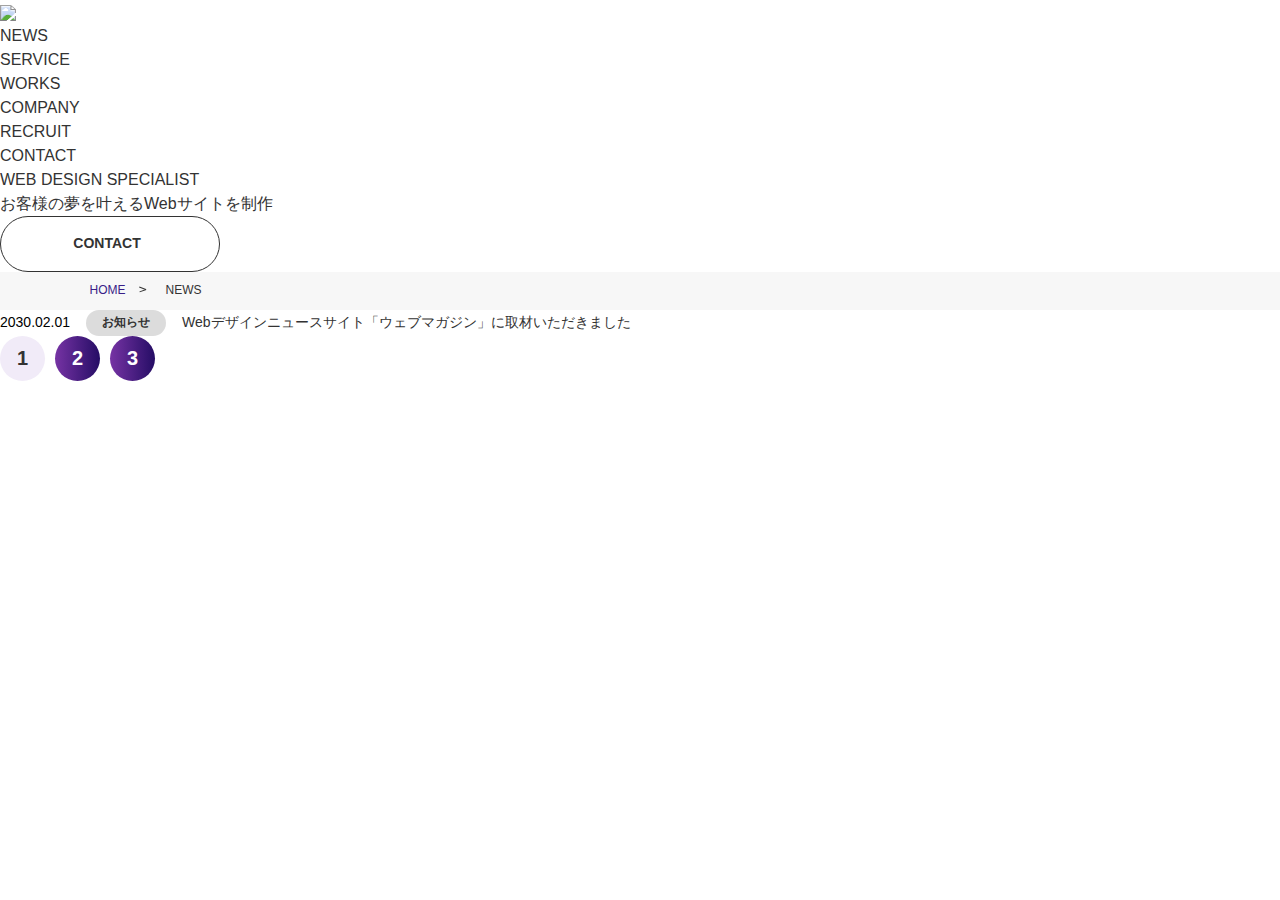
==== news/index.html @ df0758d1 "[new]コンポーネントファイルの構成変更、NEWSページのコンポーネント実装" ====
<!DOCTYPE html>
<html lang="ja">
  <head>
    <meta charset="UTF-8" />
    <meta name="viewport" content="width=device-width, initial-scale=1.0" />
    <link rel="shortcut icon" href="favicon.ico" type="image/x-icon" />
    <link
      rel="icon"
      type="image/png"
      href="/assets/img/logo/favicon.png"
      sizes="192x192"
    />
    <link rel="preconnect" href="https://fonts.googleapis.com" />
    <link rel="preconnect" href="https://fonts.gstatic.com" crossorigin />
    <link rel="stylesheet" href="/assets/scss/style.css" />
    <title>PON DESIGN</title>
  </head>
  <body>
    <header>
      <figure>
        <img src="/assets/img/logo/logo.png" />
      </figure>
      <nav>
        <ul>
          <li>NEWS</li>
          <li>SERVICE</li>
          <li>WORKS</li>
          <li>COMPANY</li>
          <li>RECRUIT</li>
          <li>CONTACT</li>
        </ul>
      </nav>
    </header>

    <div class="l-subHeader">
      <h1>WEB DESIGN SPECIALIST</h1>
      <p>お客様の夢を叶えるWebサイトを制作</p>

      <div class="c-clearButton">
        <a href="">CONTACT</a>
        <img src="/assets/img/logo/caret-right_14px.png" />
      </div>
    </div>

    <main>
      <nav aria-label="Breadcrumb" class="c-breadcrumb">
        <ol class="c-breadcrumb__inner">
          <li class="c-breadcrumb__home">
            <a href="/">HOME</a>
          </li>
          <li><span class="c-breadcrumb__arrow"></span></li>
          <li aria-current="page" class="c-breadcrumb__now">NEWS</li>
        </ol>
      </nav>
      <!-- .c-breadcrumb -->
    
      <div class="c-newsItem">
        <time class="c-time">2030.02.01</time>
        <div class="c-newsIcon">お知らせ</div>
        <p class="c-newsItem__context">
          Webデザインニュースサイト「ウェブマガジン」に取材いただきました
        </p>
      </div>
      <!-- .c-newsItem -->

      <div class="c-pagers">
        <a href="#" class="c-pager c-pagers__first">
          <div class="c-pager__num">1</div>
        </a>
        <a href="#" class="c-pager">
          <div class="c-pager__num">2</div>
        </a>
        <a href="#" class="c-pager">
          <div class="c-pager__num">3</div>
        </a>
      </div>
      <!-- .c-pagers -->
    </main>
  </body>
</html>
---- assets/scss/style.css ----
@charset "UTF-8";
@import url("https://fonts.googleapis.com/css2?family=Inter:wght@100;200;300;400;500;600;700;800;900&display=swap");
@import url("https: //fonts.googleapis.com/css2?family=Montserrat:ital,wght@0,100..900;1,100..900&display=swap");
/*! destyle.css v4.0.1 | MIT License | https://github.com/nicolas-cusan/destyle.css */
/* Reset box-model and set borders */
/* ============================================ */
@import url("https://fonts.googleapis.com/css2?family=Inter:wght@100;200;300;400;500;600;700;800;900&display=swap");
@import url("https: //fonts.googleapis.com/css2?family=Montserrat:ital,wght@0,100..900;1,100..900&display=swap");
@import url("https://fonts.googleapis.com/css2?family=Inter:wght@100;200;300;400;500;600;700;800;900&display=swap");
@import url("https: //fonts.googleapis.com/css2?family=Montserrat:ital,wght@0,100..900;1,100..900&display=swap");
@import url("https://fonts.googleapis.com/css2?family=Inter:wght@100;200;300;400;500;600;700;800;900&display=swap");
@import url("https: //fonts.googleapis.com/css2?family=Montserrat:ital,wght@0,100..900;1,100..900&display=swap");
@import url("https://fonts.googleapis.com/css2?family=Inter:wght@100;200;300;400;500;600;700;800;900&display=swap");
@import url("https: //fonts.googleapis.com/css2?family=Montserrat:ital,wght@0,100..900;1,100..900&display=swap");
@import url("https://fonts.googleapis.com/css2?family=Inter:wght@100;200;300;400;500;600;700;800;900&display=swap");
@import url("https: //fonts.googleapis.com/css2?family=Montserrat:ital,wght@0,100..900;1,100..900&display=swap");
@import url("https://fonts.googleapis.com/css2?family=Inter:wght@100;200;300;400;500;600;700;800;900&display=swap");
@import url("https: //fonts.googleapis.com/css2?family=Montserrat:ital,wght@0,100..900;1,100..900&display=swap");
@import url("https://fonts.googleapis.com/css2?family=Inter:wght@100;200;300;400;500;600;700;800;900&display=swap");
@import url("https: //fonts.googleapis.com/css2?family=Montserrat:ital,wght@0,100..900;1,100..900&display=swap");
@import url("https://fonts.googleapis.com/css2?family=Inter:wght@100;200;300;400;500;600;700;800;900&display=swap");
@import url("https: //fonts.googleapis.com/css2?family=Montserrat:ital,wght@0,100..900;1,100..900&display=swap");
@import url("https://fonts.googleapis.com/css2?family=Inter:wght@100;200;300;400;500;600;700;800;900&display=swap");
@import url("https: //fonts.googleapis.com/css2?family=Montserrat:ital,wght@0,100..900;1,100..900&display=swap");
@import url("https://fonts.googleapis.com/css2?family=Inter:wght@100;200;300;400;500;600;700;800;900&display=swap");
@import url("https: //fonts.googleapis.com/css2?family=Montserrat:ital,wght@0,100..900;1,100..900&display=swap");
*,
::before,
::after {
  box-sizing: border-box;
  border-style: solid;
  border-width: 0;
  min-width: 0;
}

/* Document */
/* ============================================ */
/**
 * 1. Correct the line height in all browsers.
 * 2. Prevent adjustments of font size after orientation changes in iOS.
 * 3. Remove gray overlay on links for iOS.
 */
html {
  line-height: 1.15;
  /* 1 */
  -webkit-text-size-adjust: 100%;
  /* 2 */
  -webkit-tap-highlight-color: transparent;
  /* 3*/
}

/* Sections */
/* ============================================ */
/**
 * Remove the margin in all browsers.
 */
body {
  margin: 0;
}

/**
 * Render the `main` element consistently in IE.
 */
main {
  display: block;
}

/* Vertical rhythm */
/* ============================================ */
p,
table,
blockquote,
address,
pre,
iframe,
form,
figure,
dl {
  margin: 0;
}

/* Headings */
/* ============================================ */
h1,
h2,
h3,
h4,
h5,
h6 {
  font-size: inherit;
  font-weight: inherit;
  margin: 0;
}

/* Lists (enumeration) */
/* ============================================ */
ul,
ol {
  margin: 0;
  padding: 0;
  list-style: none;
}

/* Lists (definition) */
/* ============================================ */
dt {
  font-weight: bold;
}

dd {
  margin-left: 0;
}

/* Grouping content */
/* ============================================ */
/**
 * 1. Add the correct box sizing in Firefox.
 * 2. Show the overflow in Edge and IE.
 */
hr {
  box-sizing: content-box;
  /* 1 */
  height: 0;
  /* 1 */
  overflow: visible;
  /* 2 */
  border-top-width: 1px;
  margin: 0;
  clear: both;
  color: inherit;
}

/**
 * 1. Correct the inheritance and scaling of font size in all browsers.
 * 2. Correct the odd `em` font sizing in all browsers.
 */
pre {
  font-family: monospace, monospace;
  /* 1 */
  font-size: inherit;
  /* 2 */
}

address {
  font-style: inherit;
}

/* Text-level semantics */
/* ============================================ */
/**
 * Remove the gray background on active links in IE 10.
 */
a {
  background-color: transparent;
  text-decoration: none;
  color: inherit;
}

/**
 * 1. Remove the bottom border in Chrome 57-
 * 2. Add the correct text decoration in Chrome, Edge, IE, Opera, and Safari.
 */
abbr[title] {
  -webkit-text-decoration: underline dotted;
          text-decoration: underline dotted;
  /* 2 */
}

/**
 * Add the correct font weight in Chrome, Edge, and Safari.
 */
b,
strong {
  font-weight: bolder;
}

/**
 * 1. Correct the inheritance and scaling of font size in all browsers.
 * 2. Correct the odd `em` font sizing in all browsers.
 */
code,
kbd,
samp {
  font-family: monospace, monospace;
  /* 1 */
  font-size: inherit;
  /* 2 */
}

/**
 * Add the correct font size in all browsers.
 */
small {
  font-size: 80%;
}

/**
 * Prevent `sub` and `sup` elements from affecting the line height in
 * all browsers.
 */
sub,
sup {
  font-size: 75%;
  line-height: 0;
  position: relative;
  vertical-align: baseline;
}

sub {
  bottom: -0.25em;
}

sup {
  top: -0.5em;
}

/* Replaced content */
/* ============================================ */
/**
 * Prevent vertical alignment issues.
 */
svg,
img,
embed,
object,
iframe {
  vertical-align: bottom;
}

/* Forms */
/* ============================================ */
/**
 * Reset form fields to make them styleable.
 * 1. Make form elements stylable across systems iOS especially.
 * 2. Inherit text-transform from parent.
 */
button,
input,
optgroup,
select,
textarea {
  -webkit-appearance: none;
  /* 1 */
  -moz-appearance: none;
       appearance: none;
  vertical-align: middle;
  color: inherit;
  font: inherit;
  background: transparent;
  padding: 0;
  margin: 0;
  border-radius: 0;
  text-align: inherit;
  text-transform: inherit;
  /* 2 */
}

/**
 * Correct cursors for clickable elements.
 */
button,
[type=button],
[type=reset],
[type=submit] {
  cursor: pointer;
}

button:disabled,
[type=button]:disabled,
[type=reset]:disabled,
[type=submit]:disabled {
  cursor: default;
}

/**
 * Improve outlines for Firefox and unify style with input elements & buttons.
 */
:-moz-focusring {
  outline: auto;
}

select:disabled {
  opacity: inherit;
}

/**
 * Remove padding
 */
option {
  padding: 0;
}

/**
 * Reset to invisible
 */
fieldset {
  margin: 0;
  padding: 0;
  min-width: 0;
}

legend {
  padding: 0;
}

/**
 * Add the correct vertical alignment in Chrome, Firefox, and Opera.
 */
progress {
  vertical-align: baseline;
}

/**
 * Remove the default vertical scrollbar in IE 10+.
 */
textarea {
  overflow: auto;
}

/**
 * Correct the cursor style of increment and decrement buttons in Chrome.
 */
[type=number]::-webkit-inner-spin-button,
[type=number]::-webkit-outer-spin-button {
  height: auto;
}

/**
 * Correct the outline style in Safari.
 */
[type=search] {
  outline-offset: -2px;
  /* 1 */
}

/**
 * Remove the inner padding in Chrome and Safari on macOS.
 */
[type=search]::-webkit-search-decoration {
  -webkit-appearance: none;
}

/**
 * 1. Correct the inability to style clickable types in iOS and Safari.
 * 2. Fix font inheritance.
 */
::-webkit-file-upload-button {
  -webkit-appearance: button;
  /* 1 */
  font: inherit;
  /* 2 */
}

/**
 * Fix appearance for Firefox
 */
[type=number] {
  -moz-appearance: textfield;
}

/**
 * Clickable labels
 */
label[for] {
  cursor: pointer;
}

/* Interactive */
/* ============================================ */
/*
 * Add the correct display in Edge, IE 10+, and Firefox.
 */
details {
  display: block;
}

/*
 * Add the correct display in all browsers.
 */
summary {
  display: list-item;
}

/*
 * Remove outline for editable content.
 */
[contenteditable]:focus {
  outline: auto;
}

/* Tables */
/* ============================================ */
/**
1. Correct table border color inheritance in all Chrome and Safari.
*/
table {
  border-color: inherit;
  /* 1 */
  border-collapse: collapse;
}

caption {
  text-align: left;
}

td,
th {
  vertical-align: top;
  padding: 0;
}

th {
  text-align: left;
  font-weight: bold;
}

*,
*:before,
*:after {
  box-sizing: border-box;
}

body {
  font-family: "Hiragino Kaku Gothic ProN", "ヒラギノ角ゴ ProN W3", Meiryo, "メイリオ", MS PGothic, "ＭＳ Ｐゴシック", sans-serif;
  font-size: 16px;
  line-height: 1.5;
  font-family: "Helvetica Neue", Arial, "Hiragino Kaku Gothic ProN", "Hiragino Sans", Meiryo, sans-serif;
  color: #333333;
}

a {
  color: inherit;
  text-decoration: none;
}
a:hover {
  text-decoration: none;
}

img {
  max-width: 100%;
  vertical-align: middle;
}

input {
  margin: 0;
  padding: 0;
}

textarea {
  padding: 0;
  font: inherit;
  color: inherit;
}

button {
  font: inherit;
  padding: 0;
  background-color: transparent;
  border: none;
  color: inherit;
  cursor: pointer;
}

.c-mainButton {
  font-family: "Montserrat", sans-serif;
  font-size: 14px;
  font-weight: bold;
  line-height: 19.6px;
  display: flex;
  align-items: center;
  justify-content: center;
  background-image: linear-gradient(to right, #7633A4, #250D65);
  color: #FFFFFF;
  width: 220px;
  height: 56px;
  border: 1px solid #333333;
  border-radius: 50px;
  padding: 20px;
  cursor: pointer;
}
.c-mainButton a {
  flex: 1;
  text-align: center;
}
.c-mainButton img {
  margin-left: auto;
}

.c-clearButton {
  font-family: "Montserrat", sans-serif;
  font-size: 14px;
  font-weight: bold;
  line-height: 19.6px;
  display: flex;
  align-items: center;
  justify-content: center;
  width: 220px;
  height: 56px;
  border: 1px solid #333333;
  border-radius: 50px;
  padding: 20px;
  cursor: pointer;
}
.c-clearButton a {
  flex: 1;
  text-align: center;
}
.c-clearButton img {
  margin-left: auto;
}

.c-mainTitle {
  font-size: 36px;
  line-height: 43.2px;
  font-weight: bold;
  color: #391E88;
}

.c-subTitle {
  font-size: 13px;
  line-height: 15.6px;
  color: #391E88;
}

.c-breadcrumb {
  width: 100%;
  background-color: #F7F7F7;
  font-family: "Montserrat", sans-serif;
  font-size: 12px;
  line-height: 21.6px;
  padding-top: 8px;
  padding-bottom: 8px;
  padding-left: 7%;
}
.c-breadcrumb .c-breadcrumb__inner {
  display: flex;
  justify-content: flex-start;
  gap: 20px;
}
.c-breadcrumb .c-breadcrumb__home {
  color: #391E88;
}
.c-breadcrumb .c-breadcrumb__arrow {
  display: inline-block;
  position: relative;
  top: -24%;
  width: 0;
  height: 0;
}
.c-breadcrumb .c-breadcrumb__arrow::before,
.c-breadcrumb .c-breadcrumb__arrow::after {
  content: "";
  position: absolute;
  bottom: 0;
  width: 7px;
  height: 1px;
  background: #333333;
}
.c-breadcrumb .c-breadcrumb__arrow::before {
  transform: rotate(160deg);
  transform-origin: bottom left;
}
.c-breadcrumb .c-breadcrumb__arrow::after {
  transform: rotate(-160deg);
  transform-origin: bottom left;
}

.c-time {
  font-family: "Montserrat", sans-serif;
  font-size: 14px;
  line-height: 25.2px;
  color: #000000;
}

.c-newsIcon {
  display: flex;
  align-items: center;
  justify-content: center;
  width: 80px;
  height: 26px;
  border-radius: 50px;
  background-color: #dcdcdc;
  font-size: 12px;
  font-weight: 600;
  line-height: 21.6px;
}

.c-newsItem {
  display: flex;
  gap: 16px;
}
.c-newsItem .c-newsItem__context {
  font-size: 14px;
  line-height: 25.2px;
}

.c-pager {
  display: flex;
  justify-content: center;
  align-items: center;
  width: 45px;
  height: 45px;
  border-radius: 50%;
  color: #FFFFFF;
  background-image: linear-gradient(to right, #7633A4, #250D65);
  cursor: pointer;
}
.c-pager .c-pager__num {
  font-size: 20px;
  font-weight: bold;
  line-height: 20px;
}

.c-pagers {
  display: flex;
  gap: 10px;
}
.c-pagers .c-pagers__first {
  color: #333333;
  background-color: #F1EBF8;
  background-image: none;
}

.c-serviceCard {
  width: 33%;
}
.c-serviceCard .c-serviceCard__img {
  display: flex;
  justify-content: center;
  width: 100%;
}
.c-serviceCard .c-serviceCard__img img {
  max-width: 100%;
  min-width: 100%;
  min-height: 100%;
  -o-object-fit: cover;
     object-fit: cover;
  aspect-ratio: 350/220;
}
.c-serviceCard .c-serviceCard__title {
  font-size: 18px;
  font-weight: 500;
  line-height: 21.6px;
  text-align: center;
  margin-top: 16px;
}
.c-serviceCard .c-serviceCard__context {
  font-size: 15px;
  font-weight: 400;
  line-height: 21.6px;
  margin-top: 16px;
}/*# sourceMappingURL=style.css.map */
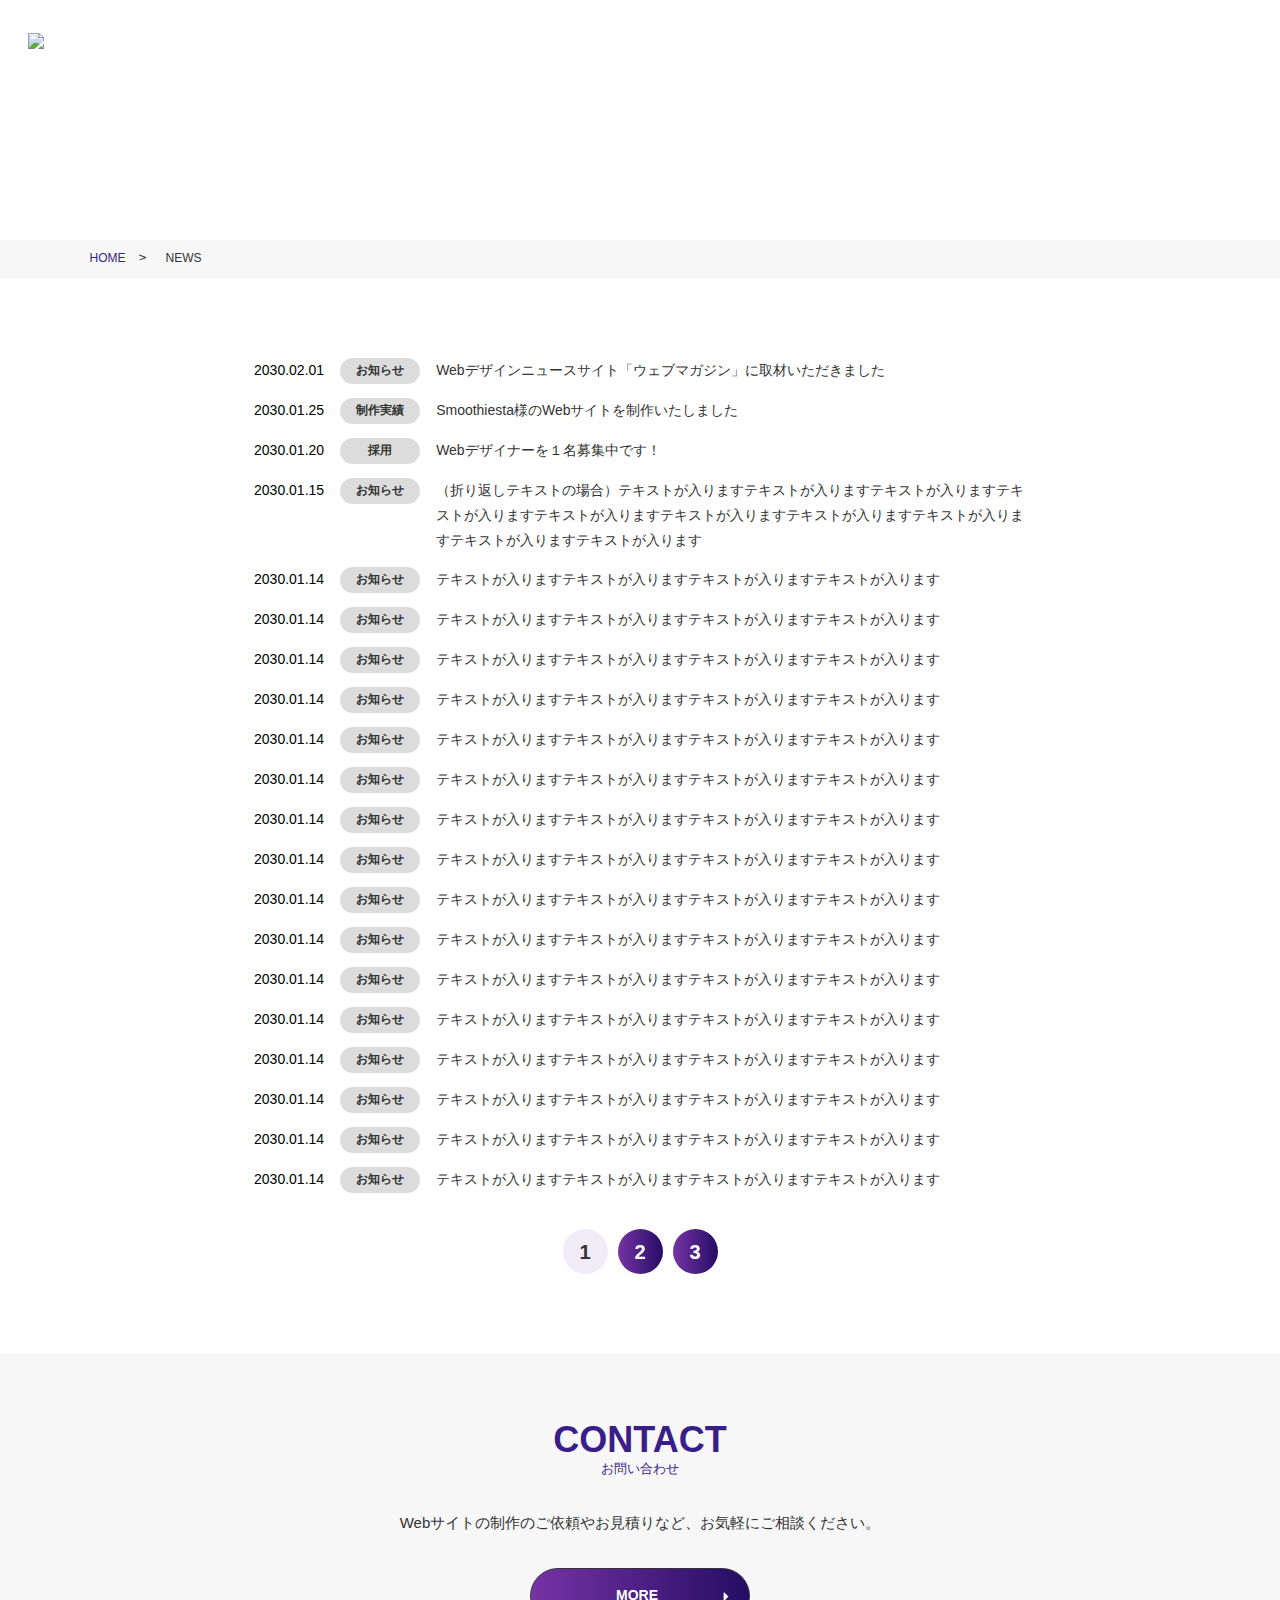
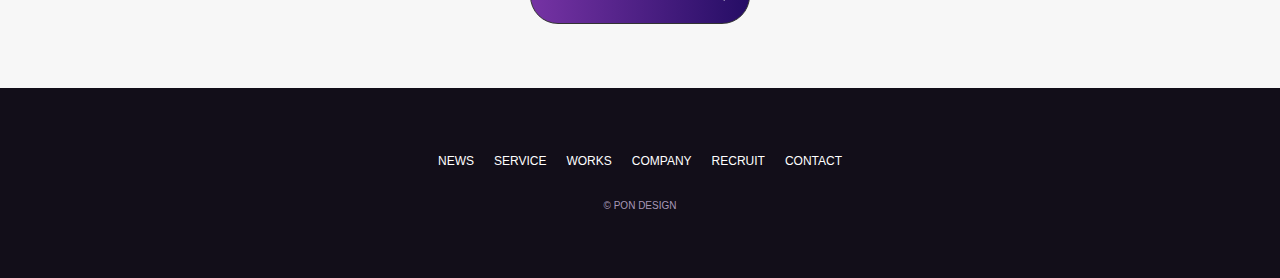
==== commit fd6f8b72: "[new]サービス、ニュース詳細、ワークページのPC版スタイリング" ====
--- a/news/index.html
+++ b/news/index.html
@@ -16,33 +16,32 @@
     <title>PON DESIGN</title>
   </head>
   <body>
-    <header>
-      <figure>
-        <img src="/assets/img/logo/logo.png" />
-      </figure>
-      <nav>
-        <ul>
-          <li>NEWS</li>
-          <li>SERVICE</li>
-          <li>WORKS</li>
-          <li>COMPANY</li>
-          <li>RECRUIT</li>
-          <li>CONTACT</li>
-        </ul>
-      </nav>
-    </header>
-
-    <div class="l-subHeader">
-      <h1>WEB DESIGN SPECIALIST</h1>
-      <p>お客様の夢を叶えるWebサイトを制作</p>
-
-      <div class="c-clearButton">
-        <a href="">CONTACT</a>
-        <img src="/assets/img/logo/caret-right_14px.png" />
+    <div class="l-header-bg-top l-header-bg">
+      <header class="l-header">
+        <figure class="l-header__logo">
+          <img src="/assets/img/logo/logo.png" />
+        </figure>
+        <nav class="l-header__nav">
+          <ul class="l-header__nav-list">
+            <li class="l-header__nav-list-item"><a href="">NEWS</a></li>
+            <li class="l-header__nav-list-item"><a href="">SERVICE</a></li>
+            <li class="l-header__nav-list-item"><a href="">WORKS</a></li>
+            <li class="l-header__nav-list-item"><a href="">COMPANY</a></li>
+            <li class="l-header__nav-list-item"><a href="">RECRUIT</a></li>
+            <li class="l-header__nav-list-item"><a href="">CONTACT</a></li>
+          </ul>
+        </nav>
+      </header>
+
+      <div class="l-header-sub">
+        <h3 class="l-header-sub__main-title">NEWS</h3>
+        <p class="l-header-sub__sub-title">お知らせ</p>
       </div>
+      <!-- .l-header-sub -->
     </div>
-
-    <main>
+    <!-- .l-header-bg -->
+
+    <main class="p-news-index">
       <nav aria-label="Breadcrumb" class="c-breadcrumb">
         <ol class="c-breadcrumb__inner">
           <li class="c-breadcrumb__home">
@@ -53,17 +52,170 @@
         </ol>
       </nav>
       <!-- .c-breadcrumb -->
-    
-      <div class="c-newsItem">
-        <time class="c-time">2030.02.01</time>
-        <div class="c-newsIcon">お知らせ</div>
-        <p class="c-newsItem__context">
-          Webデザインニュースサイト「ウェブマガジン」に取材いただきました
-        </p>
+
+      <div class="p-news-index__newsItems">
+        <div class="c-newsItem p-news-index__newsItems-item">
+          <time class="c-time">2030.02.01</time>
+          <div class="c-newsIcon">お知らせ</div>
+          <p class="c-newsItem__context">
+            Webデザインニュースサイト「ウェブマガジン」に取材いただきました
+          </p>
+        </div>
+        <!-- .c-newsItem -->
+        <div class="c-newsItem p-news-index__newsItems-item">
+          <time class="c-time">2030.01.25</time>
+          <div class="c-newsIcon">制作実績</div>
+          <p class="c-newsItem__context">
+            Smoothiesta様のWebサイトを制作いたしました
+          </p>
+        </div>
+        <!-- .c-newsItem -->
+        <div class="c-newsItem p-news-index__newsItems-item">
+          <time class="c-time">2030.01.20</time>
+          <div class="c-newsIcon">採用</div>
+          <p class="c-newsItem__context">Webデザイナーを１名募集中です！</p>
+        </div>
+        <!-- .c-newsItem -->
+        <div class="c-newsItem p-news-index__newsItems-item">
+          <time class="c-time">2030.01.15</time>
+          <div class="c-newsIcon">お知らせ</div>
+          <p class="c-newsItem__context">
+            （折り返しテキストの場合）テキストが入りますテキストが入りますテキストが入りますテキストが入りますテキストが入りますテキストが入りますテキストが入りますテキストが入りますテキストが入りますテキストが入ります
+          </p>
+        </div>
+        <!-- .c-newsItem -->
+        <div class="c-newsItem p-news-index__newsItems-item">
+          <time class="c-time">2030.01.14</time>
+          <div class="c-newsIcon">お知らせ</div>
+          <p class="c-newsItem__context">
+            テキストが入りますテキストが入りますテキストが入りますテキストが入ります
+          </p>
+        </div>
+        <!-- .c-newsItem -->
+        <div class="c-newsItem p-news-index__newsItems-item">
+          <time class="c-time">2030.01.14</time>
+          <div class="c-newsIcon">お知らせ</div>
+          <p class="c-newsItem__context">
+            テキストが入りますテキストが入りますテキストが入りますテキストが入ります
+          </p>
+        </div>
+        <!-- .c-newsItem -->
+        <div class="c-newsItem p-news-index__newsItems-item">
+          <time class="c-time">2030.01.14</time>
+          <div class="c-newsIcon">お知らせ</div>
+          <p class="c-newsItem__context">
+            テキストが入りますテキストが入りますテキストが入りますテキストが入ります
+          </p>
+        </div>
+        <!-- .c-newsItem -->
+        <div class="c-newsItem p-news-index__newsItems-item">
+          <time class="c-time">2030.01.14</time>
+          <div class="c-newsIcon">お知らせ</div>
+          <p class="c-newsItem__context">
+            テキストが入りますテキストが入りますテキストが入りますテキストが入ります
+          </p>
+        </div>
+        <!-- .c-newsItem -->
+        <div class="c-newsItem p-news-index__newsItems-item">
+          <time class="c-time">2030.01.14</time>
+          <div class="c-newsIcon">お知らせ</div>
+          <p class="c-newsItem__context">
+            テキストが入りますテキストが入りますテキストが入りますテキストが入ります
+          </p>
+        </div>
+        <!-- .c-newsItem -->
+        <div class="c-newsItem p-news-index__newsItems-item">
+          <time class="c-time">2030.01.14</time>
+          <div class="c-newsIcon">お知らせ</div>
+          <p class="c-newsItem__context">
+            テキストが入りますテキストが入りますテキストが入りますテキストが入ります
+          </p>
+        </div>
+        <!-- .c-newsItem -->
+        <div class="c-newsItem p-news-index__newsItems-item">
+          <time class="c-time">2030.01.14</time>
+          <div class="c-newsIcon">お知らせ</div>
+          <p class="c-newsItem__context">
+            テキストが入りますテキストが入りますテキストが入りますテキストが入ります
+          </p>
+        </div>
+        <!-- .c-newsItem -->
+        <div class="c-newsItem p-news-index__newsItems-item">
+          <time class="c-time">2030.01.14</time>
+          <div class="c-newsIcon">お知らせ</div>
+          <p class="c-newsItem__context">
+            テキストが入りますテキストが入りますテキストが入りますテキストが入ります
+          </p>
+        </div>
+        <!-- .c-newsItem -->
+        <div class="c-newsItem p-news-index__newsItems-item">
+          <time class="c-time">2030.01.14</time>
+          <div class="c-newsIcon">お知らせ</div>
+          <p class="c-newsItem__context">
+            テキストが入りますテキストが入りますテキストが入りますテキストが入ります
+          </p>
+        </div>
+        <!-- .c-newsItem -->
+        <div class="c-newsItem p-news-index__newsItems-item">
+          <time class="c-time">2030.01.14</time>
+          <div class="c-newsIcon">お知らせ</div>
+          <p class="c-newsItem__context">
+            テキストが入りますテキストが入りますテキストが入りますテキストが入ります
+          </p>
+        </div>
+        <!-- .c-newsItem -->
+        <div class="c-newsItem p-news-index__newsItems-item">
+          <time class="c-time">2030.01.14</time>
+          <div class="c-newsIcon">お知らせ</div>
+          <p class="c-newsItem__context">
+            テキストが入りますテキストが入りますテキストが入りますテキストが入ります
+          </p>
+        </div>
+        <!-- .c-newsItem -->
+        <div class="c-newsItem p-news-index__newsItems-item">
+          <time class="c-time">2030.01.14</time>
+          <div class="c-newsIcon">お知らせ</div>
+          <p class="c-newsItem__context">
+            テキストが入りますテキストが入りますテキストが入りますテキストが入ります
+          </p>
+        </div>
+        <!-- .c-newsItem -->
+        <div class="c-newsItem p-news-index__newsItems-item">
+          <time class="c-time">2030.01.14</time>
+          <div class="c-newsIcon">お知らせ</div>
+          <p class="c-newsItem__context">
+            テキストが入りますテキストが入りますテキストが入りますテキストが入ります
+          </p>
+        </div>
+        <!-- .c-newsItem -->
+        <div class="c-newsItem p-news-index__newsItems-item">
+          <time class="c-time">2030.01.14</time>
+          <div class="c-newsIcon">お知らせ</div>
+          <p class="c-newsItem__context">
+            テキストが入りますテキストが入りますテキストが入りますテキストが入ります
+          </p>
+        </div>
+        <!-- .c-newsItem -->
+        <div class="c-newsItem p-news-index__newsItems-item">
+          <time class="c-time">2030.01.14</time>
+          <div class="c-newsIcon">お知らせ</div>
+          <p class="c-newsItem__context">
+            テキストが入りますテキストが入りますテキストが入りますテキストが入ります
+          </p>
+        </div>
+        <!-- .c-newsItem -->
+        <div class="c-newsItem p-news-index__newsItems-item">
+          <time class="c-time">2030.01.14</time>
+          <div class="c-newsIcon">お知らせ</div>
+          <p class="c-newsItem__context">
+            テキストが入りますテキストが入りますテキストが入りますテキストが入ります
+          </p>
+        </div>
+        <!-- .c-newsItem -->
       </div>
-      <!-- .c-newsItem -->
-
-      <div class="c-pagers">
+      <!-- .p-news-index__newsItems -->
+
+      <div class="c-pagers p-news-index__pagers">
         <a href="#" class="c-pager c-pagers__first">
           <div class="c-pager__num">1</div>
         </a>
@@ -75,6 +227,36 @@
         </a>
       </div>
       <!-- .c-pagers -->
+      <section class="l-contact">
+        <div class="l-contact__title">
+          <h2 class="c-mainTitle">CONTACT</h2>
+          <p class="c-subTitle">お問い合わせ</p>
+        </div>
+        <p class="l-contact__message">
+          Webサイトの制作のご依頼やお見積りなど、お気軽にご相談ください。
+        </p>
+        <div class="l-contact__button">
+          <div class="c-mainButton">
+            <a href="contact.html"> MORE </a>
+            <img src="/assets/img/logo/caret-right_14px.png" />
+          </div>
+          <!-- .c-mainButton -->
+        </div>
+        <!-- .l-contact__button -->
+      </section>
     </main>
+    <footer class="l-footer">
+      <nav class="l-footer__nav">
+        <ul class="l-footer__nav-list">
+          <li class="l-footer__nav-list-item"><a href="">NEWS</a></li>
+          <li class="l-footer__nav-list-item"><a href="">SERVICE</a></li>
+          <li class="l-footer__nav-list-item"><a href="">WORKS</a></li>
+          <li class="l-footer__nav-list-item"><a href="">COMPANY</a></li>
+          <li class="l-footer__nav-list-item"><a href="">RECRUIT</a></li>
+          <li class="l-footer__nav-list-item"><a href="">CONTACT</a></li>
+        </ul>
+      </nav>
+      <p class="l-footer__copy">&copy; PON DESIGN</p>
+    </footer>
   </body>
 </html>
--- a/assets/scss/style.css
+++ b/assets/scss/style.css
@@ -4,6 +4,12 @@
 /*! destyle.css v4.0.1 | MIT License | https://github.com/nicolas-cusan/destyle.css */
 /* Reset box-model and set borders */
 /* ============================================ */
+@import url("https://fonts.googleapis.com/css2?family=Inter:wght@100;200;300;400;500;600;700;800;900&display=swap");
+@import url("https: //fonts.googleapis.com/css2?family=Montserrat:ital,wght@0,100..900;1,100..900&display=swap");
+@import url("https://fonts.googleapis.com/css2?family=Inter:wght@100;200;300;400;500;600;700;800;900&display=swap");
+@import url("https: //fonts.googleapis.com/css2?family=Montserrat:ital,wght@0,100..900;1,100..900&display=swap");
+@import url("https://fonts.googleapis.com/css2?family=Inter:wght@100;200;300;400;500;600;700;800;900&display=swap");
+@import url("https: //fonts.googleapis.com/css2?family=Montserrat:ital,wght@0,100..900;1,100..900&display=swap");
 @import url("https://fonts.googleapis.com/css2?family=Inter:wght@100;200;300;400;500;600;700;800;900&display=swap");
 @import url("https: //fonts.googleapis.com/css2?family=Montserrat:ital,wght@0,100..900;1,100..900&display=swap");
 @import url("https://fonts.googleapis.com/css2?family=Inter:wght@100;200;300;400;500;600;700;800;900&display=swap");
@@ -424,7 +430,6 @@
   font-family: "Hiragino Kaku Gothic ProN", "ヒラギノ角ゴ ProN W3", Meiryo, "メイリオ", MS PGothic, "ＭＳ Ｐゴシック", sans-serif;
   font-size: 16px;
   line-height: 1.5;
-  font-family: "Helvetica Neue", Arial, "Hiragino Kaku Gothic ProN", "Hiragino Sans", Meiryo, sans-serif;
   color: #333333;
 }
 
@@ -459,6 +464,114 @@
   border: none;
   color: inherit;
   cursor: pointer;
+}
+
+.l-header {
+  font-family: "Montserrat", sans-serif;
+  display: flex;
+  justify-content: space-between;
+  padding: 28px;
+}
+.l-header .l-header__nav {
+  font-size: 14px;
+  line-height: 25.6px;
+}
+.l-header .l-header__nav .l-header__nav-list {
+  display: flex;
+  justify-content: space-between;
+  gap: 20px;
+  cursor: pointer;
+}
+
+.l-header-sub-index {
+  font-family: "Montserrat", sans-serif;
+  text-align: center;
+  margin-top: 15%;
+}
+.l-header-sub-index .l-header-sub-index__main-title {
+  font-size: 72px;
+  font-weight: bold;
+  line-height: 72px;
+}
+.l-header-sub-index .l-header-sub-index__sub-title {
+  font-size: 24px;
+  font-weight: 400;
+  line-height: 43.2px;
+  margin-top: 20px;
+}
+.l-header-sub-index .l-header-sub-index__button {
+  display: flex;
+  justify-content: center;
+  margin-top: 5%;
+}
+
+.l-header-sub {
+  font-family: "Montserrat", sans-serif;
+  text-align: center;
+}
+.l-header-sub .l-header-sub__main-title {
+  font-size: 36px;
+  font-weight: bold;
+  line-height: 43.2px;
+}
+.l-header-sub .l-header-sub__sub-title {
+  font-size: 13px;
+  line-height: 15.8px;
+  margin-top: 12px;
+}
+
+.l-footer {
+  font-family: "Montserrat", sans-serif;
+  background-color: #120E19;
+  color: #FFFFFF;
+  height: 190px;
+}
+.l-footer .l-footer__nav {
+  padding-top: 64px;
+}
+.l-footer .l-footer__nav .l-footer__nav-list {
+  display: flex;
+  justify-content: center;
+  gap: 20px;
+}
+.l-footer .l-footer__nav .l-footer__nav-list .l-footer__nav-list-item {
+  font-size: 12px;
+}
+.l-footer .l-footer__copy {
+  font-size: 10px;
+  color: #A798B7;
+  text-align: center;
+  margin-top: 28px;
+}
+
+.l-contact {
+  background-color: #F7F7F7;
+  text-align: center;
+  padding: 64px 0;
+}
+.l-contact .l-contact__message {
+  font-size: 15px;
+  line-height: 27px;
+  margin-top: 32px;
+}
+.l-contact .l-contact__button {
+  display: flex;
+  justify-content: center;
+  margin-top: 32px;
+}
+
+.l-header-bg-top {
+  background-image: url("/assets/img/bg/bg_header.png");
+  width: 100%;
+  height: 100vh;
+  -o-object-fit: cover;
+     object-fit: cover;
+  background-size: 100% 100%;
+  color: #FFFFFF;
+}
+
+.l-header-bg {
+  height: 240px;
 }
 
 .c-mainButton {
@@ -494,9 +607,10 @@
   display: flex;
   align-items: center;
   justify-content: center;
+  color: #FFFFFF;
   width: 220px;
   height: 56px;
-  border: 1px solid #333333;
+  border: 1px solid #FFFFFF;
   border-radius: 50px;
   padding: 20px;
   cursor: pointer;
@@ -590,6 +704,7 @@
   gap: 16px;
 }
 .c-newsItem .c-newsItem__context {
+  width: 72%;
   font-size: 14px;
   line-height: 25.2px;
 }
@@ -649,4 +764,326 @@
   font-weight: 400;
   line-height: 21.6px;
   margin-top: 16px;
+}
+
+.c-serviceContext {
+  width: 100%;
+  display: flex;
+  justify-content: space-between;
+  gap: 3%;
+}
+.c-serviceContext .c-serviceContext__img {
+  width: 40%;
+  display: flex;
+  justify-content: center;
+}
+.c-serviceContext .c-serviceContext__img img {
+  max-width: 100%;
+  min-width: 100%;
+  min-height: 100%;
+  -o-object-fit: cover;
+     object-fit: cover;
+  aspect-ratio: 350/220;
+}
+.c-serviceContext .c-serviceContext__textarea {
+  width: 60%;
+}
+.c-serviceContext .c-serviceContext__textarea .c-serviceContext__textarea-title {
+  font-size: 24px;
+  font-weight: 600;
+  line-height: 43.2px;
+}
+.c-serviceContext .c-serviceContext__textarea .c-serviceContext__textarea-text {
+  font-size: 15px;
+  line-height: 27px;
+  margin-top: 16px;
+}
+
+.c-workCard {
+  flex-basis: calc(32% - 20px);
+  box-sizing: border-box;
+  margin-bottom: 20px;
+}
+.c-workCard .c-workCard__img {
+  -o-object-fit: cover;
+     object-fit: cover;
+  aspect-ratio: 350/282;
+  border: 1px solid #ECECEC;
+}
+.c-workCard .c-workCard__img img {
+  height: 100%;
+}
+.c-workCard .c-workCard__text {
+  font-size: 16px;
+  line-height: 28.8px;
+  text-align: center;
+  margin-top: 16px;
+}
+
+.p-index-news {
+  width: 68%;
+  margin: auto;
+}
+.p-index-news .p-index-news__inner {
+  display: flex;
+  justify-content: space-between;
+  gap: 36px;
+  margin-top: 64px;
+}
+.p-index-news .p-index-news__list {
+  display: flex;
+  flex-direction: column;
+  gap: 16px;
+}
+
+.p-index-service {
+  width: 88%;
+  margin: auto;
+}
+.p-index-service .p-index-service__title {
+  text-align: center;
+  margin-top: 64px;
+}
+.p-index-service .p-index-service__cards {
+  display: flex;
+  gap: 16px;
+  margin-top: 36px;
+}
+.p-index-service .p-index-service__button {
+  display: flex;
+  justify-content: center;
+  margin-top: 36px;
+  margin-bottom: 64px;
+}
+
+.p-index-works {
+  display: flex;
+  width: 100%;
+  margin-left: -5%;
+  margin-bottom: 32px;
+}
+.p-index-works .p-index-works__img {
+  width: 50%;
+  aspect-ratio: 750/540;
+  -o-object-fit: cover;
+     object-fit: cover;
+  padding-top: 5%;
+}
+.p-index-works .p-index-works__img img {
+  position: relative;
+  left: 20%;
+}
+.p-index-works .p-index-works__context {
+  background-color: #F7F7F7;
+  width: 54%;
+  display: flex;
+  gap: 24px;
+  flex-direction: column;
+  justify-content: center;
+  align-items: center;
+  text-align: center;
+  aspect-ratio: 780/660;
+  padding-left: 10%;
+}
+
+.p-index-company {
+  position: relative;
+  width: 88%;
+  margin: auto;
+  overflow: hidden;
+  padding: 64px 0;
+}
+.p-index-company .p-index-company__bg {
+  position: absolute;
+  top: 0;
+  left: 0;
+  width: 100%;
+  height: 100%;
+  z-index: 1;
+}
+.p-index-company .p-index-company__context {
+  position: relative;
+  text-align: center;
+  z-index: 2;
+}
+.p-index-company .p-index-company__context .p-index-company__context-header {
+  position: relative;
+  font-size: 40px;
+  font-weight: 700;
+  margin: 16px;
+}
+.p-index-company .p-index-company__context .p-index-company__context-header span {
+  position: relative;
+  display: inline-block;
+}
+.p-index-company .p-index-company__context .p-index-company__context-header span::after {
+  content: "";
+  position: absolute;
+  top: 40px;
+  left: 0;
+  width: 100%;
+  border-bottom: 10px solid #F5F534;
+  z-index: -1;
+}
+.p-index-company .p-index-company__context .p-index-company__context-message {
+  margin-top: 16px;
+}
+.p-index-company .p-index-company__context-button {
+  display: flex;
+  justify-content: center;
+  margin-top: 16px;
+}
+
+.p-index-recruit {
+  display: flex;
+  width: 77%;
+  margin: auto;
+  padding: 64px 0;
+}
+.p-index-recruit .p-index-recruit__context {
+  display: flex;
+  flex-direction: column;
+  justify-content: center;
+  background-color: #F7F7F7;
+  width: 40%;
+  aspect-ratio: 444/346.8;
+  text-align: center;
+}
+.p-index-recruit .p-index-recruit__context .p-index-recruit__context-text {
+  margin-top: 16px;
+}
+.p-index-recruit .p-index-recruit__context .p-index-recruit__context-button {
+  display: flex;
+  justify-content: center;
+  margin-top: 16px;
+}
+.p-index-recruit .p-index-recruit__img {
+  width: 60%;
+  -o-object-fit: cover;
+     object-fit: cover;
+  aspect-ratio: 666/346.8;
+}
+.p-index-recruit .p-index-recruit__img img {
+  height: 100%;
+}
+
+.p-service {
+  display: flex;
+  flex-direction: column;
+  gap: 36px;
+  width: 83%;
+  margin: auto;
+  padding: 120px 0;
+}
+
+.p-works {
+  width: 78%;
+  display: flex;
+  flex-wrap: wrap;
+  margin: auto;
+  padding: 120px 0;
+}
+.p-works .p-works__item {
+  margin-right: 3%;
+}
+.p-works .p-works__item:nth-child(3n) {
+  margin-left: 0;
+}
+
+.p-news-index .p-news-index__newsItems {
+  width: 64%;
+  margin: auto;
+  display: flex;
+  flex-direction: column;
+  gap: 14px;
+  padding-top: 80px;
+}
+.p-news-index .p-news-index__newsItems .p-news-index__newsItems-item {
+  justify-content: center;
+}
+.p-news-index .p-news-index__pagers {
+  justify-content: center;
+  margin-top: 36px;
+  margin-bottom: 80px;
+}
+
+.p-news-show {
+  width: 50%;
+  margin: auto;
+  padding: 64px 0;
+}
+.p-news-show .p-news-show__title {
+  font-size: 32px;
+  line-height: 48px;
+}
+.p-news-show .p-news-show__news-time {
+  margin-top: 14px;
+}
+.p-news-show .p-news-show__img {
+  width: 100%;
+  -o-object-fit: cover;
+     object-fit: cover;
+  aspect-ratio: 720/384;
+  margin-top: 24px;
+}
+.p-news-show .p-news-show__img img {
+  width: 100%;
+}
+.p-news-show .p-news-show__context {
+  font-size: 16px;
+  line-height: 28.8px;
+  padding: 32px 0;
+}
+.p-news-show .p-news-show__context .p-news-show__context-main-title {
+  position: relative;
+  font-size: 24px;
+  line-height: 38.4px;
+  font-weight: bold;
+  padding-left: 24px;
+  margin-top: 48px;
+  margin-bottom: 28px;
+}
+.p-news-show .p-news-show__context .p-news-show__context-main-title::before {
+  content: "";
+  position: absolute;
+  left: 0;
+  top: 0;
+  bottom: 0;
+  width: 6px;
+  background-color: #391E88;
+  border-radius: 4px;
+}
+.p-news-show .p-news-show__context .p-news-show__context-sub-title {
+  font-size: 15px;
+  line-height: 27px;
+  font-weight: 600;
+  margin-top: 32px;
+  margin-bottom: 24px;
+}
+.p-news-show .p-news-show__context .p-news-show__context-text {
+  margin-top: 32px;
+}
+.p-news-show .p-news-show__pagers {
+  color: #391E88;
+}
+.p-news-show .p-news-show__pagers .p-news-show__pagers-items {
+  display: flex;
+  margin-top: 32px;
+  border-top: 2px solid #B8AED5;
+  border-bottom: 2px solid #B8AED5;
+  padding: 10px 0;
+}
+.p-news-show .p-news-show__pagers .p-news-show__pagers-item {
+  padding: 34px;
+  width: 50%;
+  box-sizing: border-box;
+  cursor: pointer;
+}
+.p-news-show .p-news-show__pagers .p-news-show__pagers-item:not(:last-child) {
+  border-right: 2px solid #B8AED5;
+}
+.p-news-show .p-news-show__pagers .p-news-show__pagers-all {
+  display: block;
+  text-align: center;
+  margin-top: 24px;
 }/*# sourceMappingURL=style.css.map */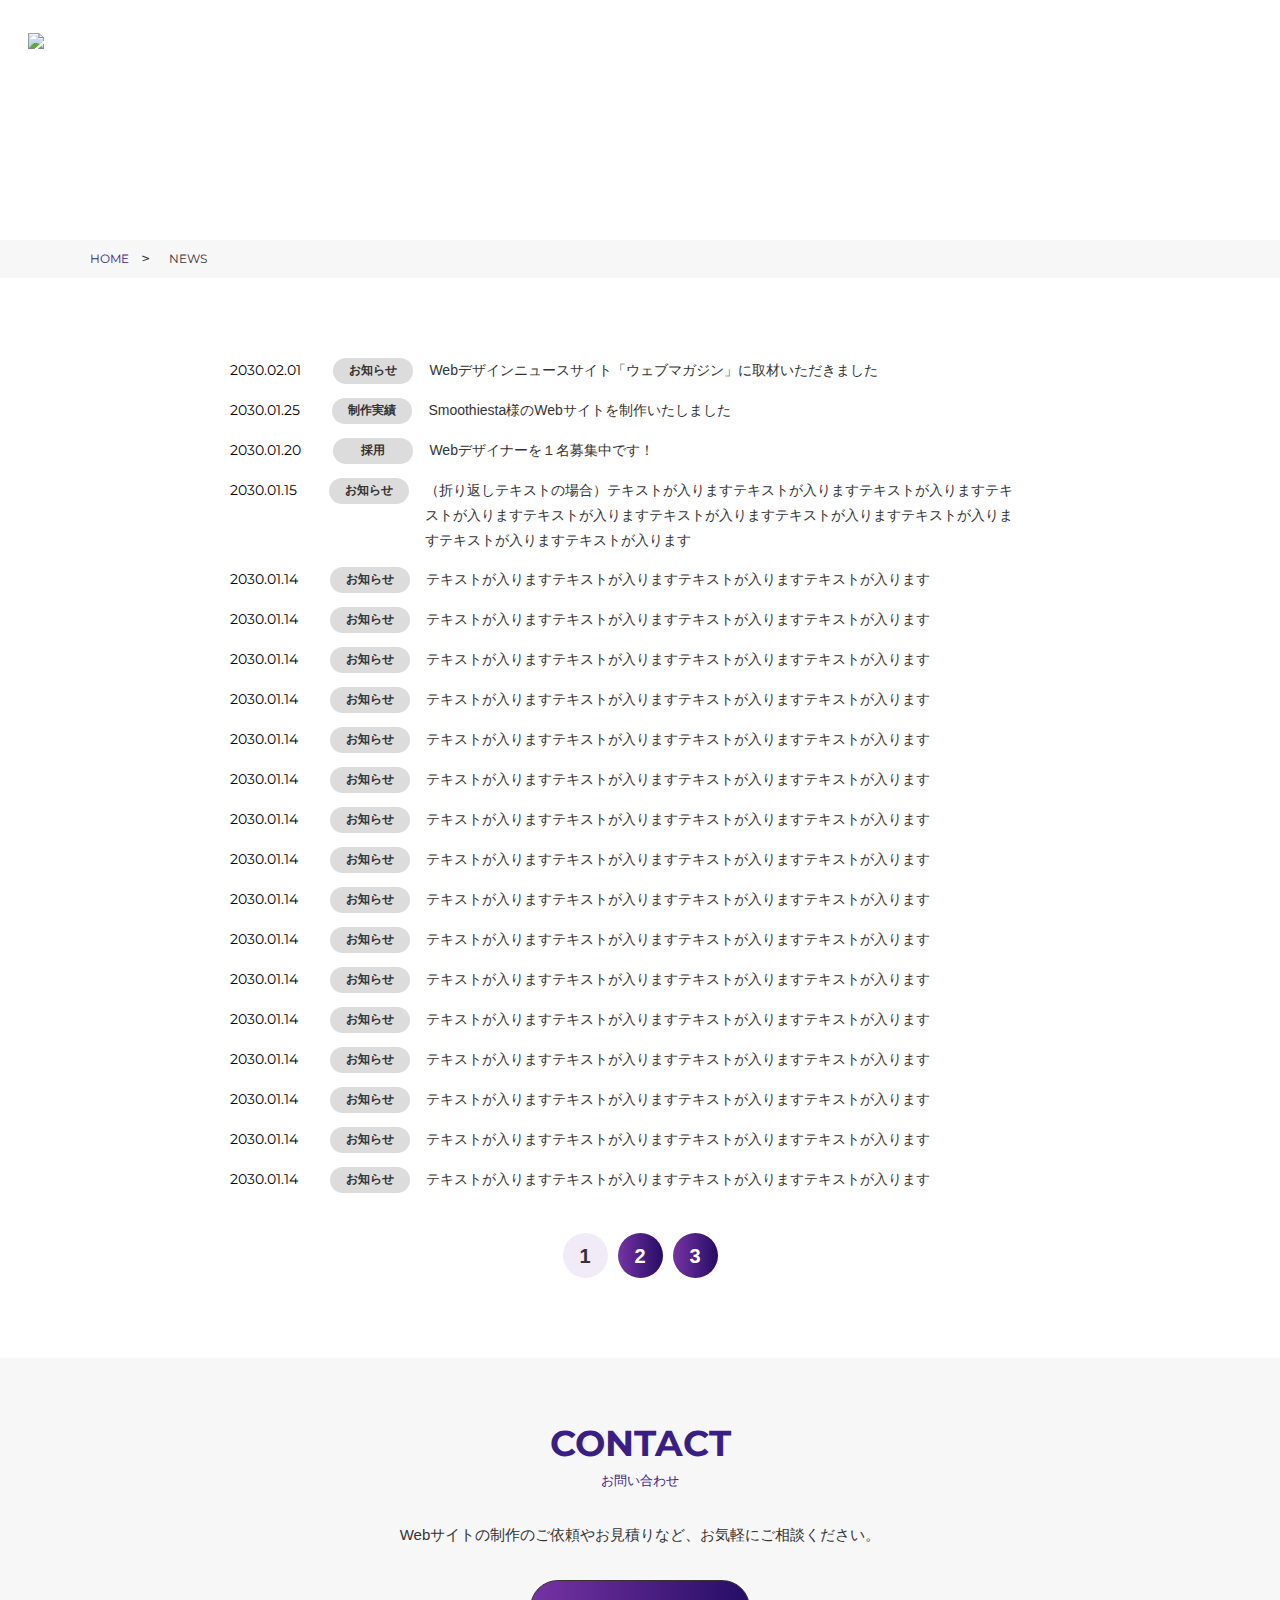
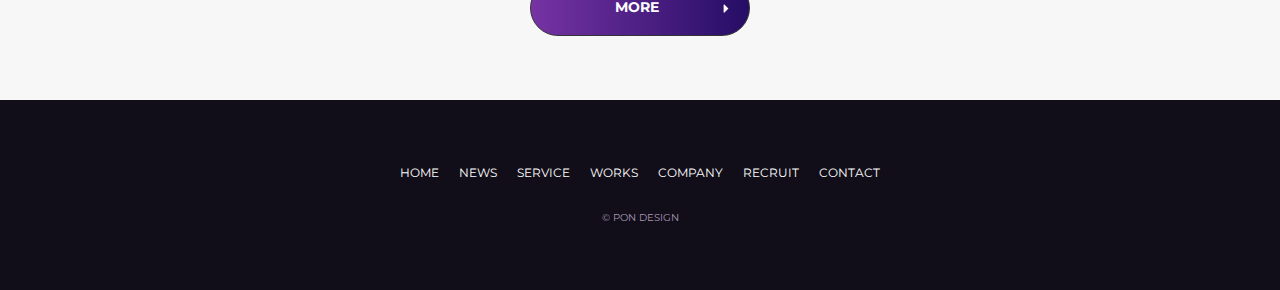
==== commit d66366ad: "[new]全ページレスポンシブ対応" ====
--- a/news/index.html
+++ b/news/index.html
@@ -12,6 +12,10 @@
     />
     <link rel="preconnect" href="https://fonts.googleapis.com" />
     <link rel="preconnect" href="https://fonts.gstatic.com" crossorigin />
+    <link
+      href="https://fonts.googleapis.com/css2?family=Montserrat:ital,wght@0,100..900;1,100..900&display=swap"
+      rel="stylesheet"
+    />
     <link rel="stylesheet" href="/assets/scss/style.css" />
     <title>PON DESIGN</title>
   </head>
@@ -23,14 +27,55 @@
         </figure>
         <nav class="l-header__nav">
           <ul class="l-header__nav-list">
-            <li class="l-header__nav-list-item"><a href="">NEWS</a></li>
-            <li class="l-header__nav-list-item"><a href="">SERVICE</a></li>
-            <li class="l-header__nav-list-item"><a href="">WORKS</a></li>
-            <li class="l-header__nav-list-item"><a href="">COMPANY</a></li>
-            <li class="l-header__nav-list-item"><a href="">RECRUIT</a></li>
-            <li class="l-header__nav-list-item"><a href="">CONTACT</a></li>
+            <li class="l-header__nav-list-item">
+              <a href="news/index.html">NEWS</a>
+            </li>
+            <li class="l-header__nav-list-item">
+              <a href="service.html">SERVICE</a>
+            </li>
+            <li class="l-header__nav-list-item">
+              <a href="works.html">WORKS</a>
+            </li>
+            <li class="l-header__nav-list-item">
+              <a href="company.html">COMPANY</a>
+            </li>
+            <li class="l-header__nav-list-item">
+              <a href="recruit.html">RECRUIT</a>
+            </li>
+            <li class="l-header__nav-list-item">
+              <a href="contact.html">CONTACT</a>
+            </li>
           </ul>
         </nav>
+
+        <!-- ハンバーガーメニュー -->
+        <nav id="js-hamburger-nav" class="l-hamburger-nav">
+          <ul class="l-hamburger-nav__list">
+            <li class="l-hamburger-nav__list-item">
+              <a href="news/index.html">NEWS</a>
+            </li>
+            <li class="l-hamburger-nav__list-item">
+              <a href="service.html">SERVICE</a>
+            </li>
+            <li class="l-hamburger-nav__list-item">
+              <a href="works.html">WORKS</a>
+            </li>
+            <li class="l-hamburger-nav__list-item">
+              <a href="company.html">COMPANY</a>
+            </li>
+            <li class="l-hamburger-nav__list-item">
+              <a href="recruit.html">RECRUIT</a>
+            </li>
+            <li class="l-hamburger-nav__list-item">
+              <a href="contact.html">CONTACT</a>
+            </li>
+          </ul>
+        </nav>
+        <div id="js-hamburger" class="l-hamburger">
+          <div class="l-hamburger__bar"></div>
+          <div class="l-hamburger__bar"></div>
+          <div class="l-hamburger__bar"></div>
+        </div>
       </header>
 
       <div class="l-header-sub">
@@ -54,159 +99,199 @@
       <!-- .c-breadcrumb -->
 
       <div class="p-news-index__newsItems">
-        <div class="c-newsItem p-news-index__newsItems-item">
-          <time class="c-time">2030.02.01</time>
-          <div class="c-newsIcon">お知らせ</div>
-          <p class="c-newsItem__context">
+        <div class="c-newsItem p-index-news__list-item">
+          <div class="c-newsItem__title">
+            <time class="c-time">2030.02.01</time>
+            <div class="c-newsIcon">お知らせ</div>
+          </div>
+          <a href="show.html" class="c-newsItem__context">
             Webデザインニュースサイト「ウェブマガジン」に取材いただきました
-          </p>
-        </div>
-        <!-- .c-newsItem -->
-        <div class="c-newsItem p-news-index__newsItems-item">
-          <time class="c-time">2030.01.25</time>
-          <div class="c-newsIcon">制作実績</div>
+          </a>
+        </div>
+        <!-- .c-newsItem -->
+        <div class="c-newsItem p-index-news__list-item">
+          <div class="c-newsItem__title">
+            <time class="c-time">2030.01.25</time>
+            <div class="c-newsIcon">制作実績</div>
+          </div>
           <p class="c-newsItem__context">
             Smoothiesta様のWebサイトを制作いたしました
           </p>
         </div>
         <!-- .c-newsItem -->
-        <div class="c-newsItem p-news-index__newsItems-item">
-          <time class="c-time">2030.01.20</time>
-          <div class="c-newsIcon">採用</div>
+        <div class="c-newsItem p-index-news__list-item">
+          <div class="c-newsItem__title">
+            <time class="c-time">2030.01.20</time>
+            <div class="c-newsIcon">採用</div>
+          </div>
           <p class="c-newsItem__context">Webデザイナーを１名募集中です！</p>
         </div>
         <!-- .c-newsItem -->
         <div class="c-newsItem p-news-index__newsItems-item">
-          <time class="c-time">2030.01.15</time>
-          <div class="c-newsIcon">お知らせ</div>
+          <div class="c-newsItem__title">
+            <time class="c-time">2030.01.15</time>
+            <div class="c-newsIcon">お知らせ</div>
+          </div>
           <p class="c-newsItem__context">
             （折り返しテキストの場合）テキストが入りますテキストが入りますテキストが入りますテキストが入りますテキストが入りますテキストが入りますテキストが入りますテキストが入りますテキストが入りますテキストが入ります
           </p>
         </div>
         <!-- .c-newsItem -->
         <div class="c-newsItem p-news-index__newsItems-item">
-          <time class="c-time">2030.01.14</time>
-          <div class="c-newsIcon">お知らせ</div>
-          <p class="c-newsItem__context">
-            テキストが入りますテキストが入りますテキストが入りますテキストが入ります
-          </p>
-        </div>
-        <!-- .c-newsItem -->
-        <div class="c-newsItem p-news-index__newsItems-item">
-          <time class="c-time">2030.01.14</time>
-          <div class="c-newsIcon">お知らせ</div>
-          <p class="c-newsItem__context">
-            テキストが入りますテキストが入りますテキストが入りますテキストが入ります
-          </p>
-        </div>
-        <!-- .c-newsItem -->
-        <div class="c-newsItem p-news-index__newsItems-item">
-          <time class="c-time">2030.01.14</time>
-          <div class="c-newsIcon">お知らせ</div>
-          <p class="c-newsItem__context">
-            テキストが入りますテキストが入りますテキストが入りますテキストが入ります
-          </p>
-        </div>
-        <!-- .c-newsItem -->
-        <div class="c-newsItem p-news-index__newsItems-item">
-          <time class="c-time">2030.01.14</time>
-          <div class="c-newsIcon">お知らせ</div>
-          <p class="c-newsItem__context">
-            テキストが入りますテキストが入りますテキストが入りますテキストが入ります
-          </p>
-        </div>
-        <!-- .c-newsItem -->
-        <div class="c-newsItem p-news-index__newsItems-item">
-          <time class="c-time">2030.01.14</time>
-          <div class="c-newsIcon">お知らせ</div>
-          <p class="c-newsItem__context">
-            テキストが入りますテキストが入りますテキストが入りますテキストが入ります
-          </p>
-        </div>
-        <!-- .c-newsItem -->
-        <div class="c-newsItem p-news-index__newsItems-item">
-          <time class="c-time">2030.01.14</time>
-          <div class="c-newsIcon">お知らせ</div>
-          <p class="c-newsItem__context">
-            テキストが入りますテキストが入りますテキストが入りますテキストが入ります
-          </p>
-        </div>
-        <!-- .c-newsItem -->
-        <div class="c-newsItem p-news-index__newsItems-item">
-          <time class="c-time">2030.01.14</time>
-          <div class="c-newsIcon">お知らせ</div>
-          <p class="c-newsItem__context">
-            テキストが入りますテキストが入りますテキストが入りますテキストが入ります
-          </p>
-        </div>
-        <!-- .c-newsItem -->
-        <div class="c-newsItem p-news-index__newsItems-item">
-          <time class="c-time">2030.01.14</time>
-          <div class="c-newsIcon">お知らせ</div>
-          <p class="c-newsItem__context">
-            テキストが入りますテキストが入りますテキストが入りますテキストが入ります
-          </p>
-        </div>
-        <!-- .c-newsItem -->
-        <div class="c-newsItem p-news-index__newsItems-item">
-          <time class="c-time">2030.01.14</time>
-          <div class="c-newsIcon">お知らせ</div>
-          <p class="c-newsItem__context">
-            テキストが入りますテキストが入りますテキストが入りますテキストが入ります
-          </p>
-        </div>
-        <!-- .c-newsItem -->
-        <div class="c-newsItem p-news-index__newsItems-item">
-          <time class="c-time">2030.01.14</time>
-          <div class="c-newsIcon">お知らせ</div>
-          <p class="c-newsItem__context">
-            テキストが入りますテキストが入りますテキストが入りますテキストが入ります
-          </p>
-        </div>
-        <!-- .c-newsItem -->
-        <div class="c-newsItem p-news-index__newsItems-item">
-          <time class="c-time">2030.01.14</time>
-          <div class="c-newsIcon">お知らせ</div>
-          <p class="c-newsItem__context">
-            テキストが入りますテキストが入りますテキストが入りますテキストが入ります
-          </p>
-        </div>
-        <!-- .c-newsItem -->
-        <div class="c-newsItem p-news-index__newsItems-item">
-          <time class="c-time">2030.01.14</time>
-          <div class="c-newsIcon">お知らせ</div>
-          <p class="c-newsItem__context">
-            テキストが入りますテキストが入りますテキストが入りますテキストが入ります
-          </p>
-        </div>
-        <!-- .c-newsItem -->
-        <div class="c-newsItem p-news-index__newsItems-item">
-          <time class="c-time">2030.01.14</time>
-          <div class="c-newsIcon">お知らせ</div>
-          <p class="c-newsItem__context">
-            テキストが入りますテキストが入りますテキストが入りますテキストが入ります
-          </p>
-        </div>
-        <!-- .c-newsItem -->
-        <div class="c-newsItem p-news-index__newsItems-item">
-          <time class="c-time">2030.01.14</time>
-          <div class="c-newsIcon">お知らせ</div>
-          <p class="c-newsItem__context">
-            テキストが入りますテキストが入りますテキストが入りますテキストが入ります
-          </p>
-        </div>
-        <!-- .c-newsItem -->
-        <div class="c-newsItem p-news-index__newsItems-item">
-          <time class="c-time">2030.01.14</time>
-          <div class="c-newsIcon">お知らせ</div>
-          <p class="c-newsItem__context">
-            テキストが入りますテキストが入りますテキストが入りますテキストが入ります
-          </p>
-        </div>
-        <!-- .c-newsItem -->
-        <div class="c-newsItem p-news-index__newsItems-item">
-          <time class="c-time">2030.01.14</time>
-          <div class="c-newsIcon">お知らせ</div>
+          <div class="c-newsItem__title">
+            <time class="c-time">2030.01.14</time>
+            <div class="c-newsIcon">お知らせ</div>
+          </div>
+          <p class="c-newsItem__context">
+            テキストが入りますテキストが入りますテキストが入りますテキストが入ります
+          </p>
+        </div>
+        <!-- .c-newsItem -->
+        <div class="c-newsItem p-news-index__newsItems-item">
+          <div class="c-newsItem__title">
+            <time class="c-time">2030.01.14</time>
+            <div class="c-newsIcon">お知らせ</div>
+          </div>
+          <p class="c-newsItem__context">
+            テキストが入りますテキストが入りますテキストが入りますテキストが入ります
+          </p>
+        </div>
+        <!-- .c-newsItem -->
+        <div class="c-newsItem p-news-index__newsItems-item">
+          <div class="c-newsItem__title">
+            <time class="c-time">2030.01.14</time>
+            <div class="c-newsIcon">お知らせ</div>
+          </div>
+          <p class="c-newsItem__context">
+            テキストが入りますテキストが入りますテキストが入りますテキストが入ります
+          </p>
+        </div>
+        <!-- .c-newsItem -->
+        <div class="c-newsItem p-news-index__newsItems-item">
+          <div class="c-newsItem__title">
+            <time class="c-time">2030.01.14</time>
+            <div class="c-newsIcon">お知らせ</div>
+          </div>
+          <p class="c-newsItem__context">
+            テキストが入りますテキストが入りますテキストが入りますテキストが入ります
+          </p>
+        </div>
+        <!-- .c-newsItem -->
+        <div class="c-newsItem p-news-index__newsItems-item">
+          <div class="c-newsItem__title">
+            <time class="c-time">2030.01.14</time>
+            <div class="c-newsIcon">お知らせ</div>
+          </div>
+          <p class="c-newsItem__context">
+            テキストが入りますテキストが入りますテキストが入りますテキストが入ります
+          </p>
+        </div>
+        <!-- .c-newsItem -->
+        <div class="c-newsItem p-news-index__newsItems-item">
+          <div class="c-newsItem__title">
+            <time class="c-time">2030.01.14</time>
+            <div class="c-newsIcon">お知らせ</div>
+          </div>
+          <p class="c-newsItem__context">
+            テキストが入りますテキストが入りますテキストが入りますテキストが入ります
+          </p>
+        </div>
+        <!-- .c-newsItem -->
+        <div class="c-newsItem p-news-index__newsItems-item">
+          <div class="c-newsItem__title">
+            <time class="c-time">2030.01.14</time>
+            <div class="c-newsIcon">お知らせ</div>
+          </div>
+          <p class="c-newsItem__context">
+            テキストが入りますテキストが入りますテキストが入りますテキストが入ります
+          </p>
+        </div>
+        <!-- .c-newsItem -->
+        <div class="c-newsItem p-news-index__newsItems-item">
+          <div class="c-newsItem__title">
+            <time class="c-time">2030.01.14</time>
+            <div class="c-newsIcon">お知らせ</div>
+          </div>
+          <p class="c-newsItem__context">
+            テキストが入りますテキストが入りますテキストが入りますテキストが入ります
+          </p>
+        </div>
+        <!-- .c-newsItem -->
+        <div class="c-newsItem p-news-index__newsItems-item">
+          <div class="c-newsItem__title">
+            <time class="c-time">2030.01.14</time>
+            <div class="c-newsIcon">お知らせ</div>
+          </div>
+          <p class="c-newsItem__context">
+            テキストが入りますテキストが入りますテキストが入りますテキストが入ります
+          </p>
+        </div>
+        <!-- .c-newsItem -->
+        <div class="c-newsItem p-news-index__newsItems-item">
+          <div class="c-newsItem__title">
+            <time class="c-time">2030.01.14</time>
+            <div class="c-newsIcon">お知らせ</div>
+          </div>
+          <p class="c-newsItem__context">
+            テキストが入りますテキストが入りますテキストが入りますテキストが入ります
+          </p>
+        </div>
+        <!-- .c-newsItem -->
+        <div class="c-newsItem p-news-index__newsItems-item">
+          <div class="c-newsItem__title">
+            <time class="c-time">2030.01.14</time>
+            <div class="c-newsIcon">お知らせ</div>
+          </div>
+          <p class="c-newsItem__context">
+            テキストが入りますテキストが入りますテキストが入りますテキストが入ります
+          </p>
+        </div>
+        <!-- .c-newsItem -->
+        <div class="c-newsItem p-news-index__newsItems-item">
+          <div class="c-newsItem__title">
+            <time class="c-time">2030.01.14</time>
+            <div class="c-newsIcon">お知らせ</div>
+          </div>
+          <p class="c-newsItem__context">
+            テキストが入りますテキストが入りますテキストが入りますテキストが入ります
+          </p>
+        </div>
+        <!-- .c-newsItem -->
+        <div class="c-newsItem p-news-index__newsItems-item">
+          <div class="c-newsItem__title">
+            <time class="c-time">2030.01.14</time>
+            <div class="c-newsIcon">お知らせ</div>
+          </div>
+          <p class="c-newsItem__context">
+            テキストが入りますテキストが入りますテキストが入りますテキストが入ります
+          </p>
+        </div>
+        <!-- .c-newsItem -->
+        <div class="c-newsItem p-news-index__newsItems-item">
+          <div class="c-newsItem__title">
+            <time class="c-time">2030.01.14</time>
+            <div class="c-newsIcon">お知らせ</div>
+          </div>
+          <p class="c-newsItem__context">
+            テキストが入りますテキストが入りますテキストが入りますテキストが入ります
+          </p>
+        </div>
+        <!-- .c-newsItem -->
+        <div class="c-newsItem p-news-index__newsItems-item">
+          <div class="c-newsItem__title">
+            <time class="c-time">2030.01.14</time>
+            <div class="c-newsIcon">お知らせ</div>
+          </div>
+          <p class="c-newsItem__context">
+            テキストが入りますテキストが入りますテキストが入りますテキストが入ります
+          </p>
+        </div>
+        <!-- .c-newsItem -->
+        <div class="c-newsItem p-news-index__newsItems-item">
+          <div class="c-newsItem__title">
+            <time class="c-time">2030.01.14</time>
+            <div class="c-newsIcon">お知らせ</div>
+          </div>
           <p class="c-newsItem__context">
             テキストが入りますテキストが入りますテキストが入りますテキストが入ります
           </p>
@@ -227,13 +312,17 @@
         </a>
       </div>
       <!-- .c-pagers -->
+
       <section class="l-contact">
         <div class="l-contact__title">
           <h2 class="c-mainTitle">CONTACT</h2>
           <p class="c-subTitle">お問い合わせ</p>
         </div>
         <p class="l-contact__message">
-          Webサイトの制作のご依頼やお見積りなど、お気軽にご相談ください。
+          Webサイトの制作のご依頼やお見積りなど、<span
+            class="l-additional-break"
+          ></span
+          >お気軽にご相談ください。
         </p>
         <div class="l-contact__button">
           <div class="c-mainButton">
@@ -248,15 +337,37 @@
     <footer class="l-footer">
       <nav class="l-footer__nav">
         <ul class="l-footer__nav-list">
-          <li class="l-footer__nav-list-item"><a href="">NEWS</a></li>
-          <li class="l-footer__nav-list-item"><a href="">SERVICE</a></li>
-          <li class="l-footer__nav-list-item"><a href="">WORKS</a></li>
-          <li class="l-footer__nav-list-item"><a href="">COMPANY</a></li>
-          <li class="l-footer__nav-list-item"><a href="">RECRUIT</a></li>
-          <li class="l-footer__nav-list-item"><a href="">CONTACT</a></li>
+          <div class="l-footer__nav-list-group">
+            <li class="l-footer__nav-list-item">
+              <a href="/">HOME</a>
+            </li>
+            <li class="l-footer__nav-list-item">
+              <a href="news/index.html">NEWS</a>
+            </li>
+            <li class="l-footer__nav-list-item">
+              <a href="service.html">SERVICE</a>
+            </li>
+            <li class="l-footer__nav-list-item">
+              <a href="works.html">WORKS</a>
+            </li>
+          </div>
+          <!-- .l-footer__nav-list-top -->
+          <div class="l-footer__nav-list-group">
+            <li class="l-footer__nav-list-item">
+              <a href="company.html">COMPANY</a>
+            </li>
+            <li class="l-footer__nav-list-item">
+              <a href="recruit.html">RECRUIT</a>
+            </li>
+            <li class="l-footer__nav-list-item">
+              <a href="contact.html">CONTACT</a>
+            </li>
+          </div>
         </ul>
       </nav>
       <p class="l-footer__copy">&copy; PON DESIGN</p>
     </footer>
+    <script src="https://ajax.googleapis.com/ajax/libs/jquery/3.5.1/jquery.min.js"></script>
+    <script src="/assets/js/hamburger.js"></script>
   </body>
 </html>
--- a/assets/scss/style.css
+++ b/assets/scss/style.css
@@ -1,35 +1,7 @@
 @charset "UTF-8";
-@import url("https://fonts.googleapis.com/css2?family=Inter:wght@100;200;300;400;500;600;700;800;900&display=swap");
-@import url("https: //fonts.googleapis.com/css2?family=Montserrat:ital,wght@0,100..900;1,100..900&display=swap");
 /*! destyle.css v4.0.1 | MIT License | https://github.com/nicolas-cusan/destyle.css */
 /* Reset box-model and set borders */
 /* ============================================ */
-@import url("https://fonts.googleapis.com/css2?family=Inter:wght@100;200;300;400;500;600;700;800;900&display=swap");
-@import url("https: //fonts.googleapis.com/css2?family=Montserrat:ital,wght@0,100..900;1,100..900&display=swap");
-@import url("https://fonts.googleapis.com/css2?family=Inter:wght@100;200;300;400;500;600;700;800;900&display=swap");
-@import url("https: //fonts.googleapis.com/css2?family=Montserrat:ital,wght@0,100..900;1,100..900&display=swap");
-@import url("https://fonts.googleapis.com/css2?family=Inter:wght@100;200;300;400;500;600;700;800;900&display=swap");
-@import url("https: //fonts.googleapis.com/css2?family=Montserrat:ital,wght@0,100..900;1,100..900&display=swap");
-@import url("https://fonts.googleapis.com/css2?family=Inter:wght@100;200;300;400;500;600;700;800;900&display=swap");
-@import url("https: //fonts.googleapis.com/css2?family=Montserrat:ital,wght@0,100..900;1,100..900&display=swap");
-@import url("https://fonts.googleapis.com/css2?family=Inter:wght@100;200;300;400;500;600;700;800;900&display=swap");
-@import url("https: //fonts.googleapis.com/css2?family=Montserrat:ital,wght@0,100..900;1,100..900&display=swap");
-@import url("https://fonts.googleapis.com/css2?family=Inter:wght@100;200;300;400;500;600;700;800;900&display=swap");
-@import url("https: //fonts.googleapis.com/css2?family=Montserrat:ital,wght@0,100..900;1,100..900&display=swap");
-@import url("https://fonts.googleapis.com/css2?family=Inter:wght@100;200;300;400;500;600;700;800;900&display=swap");
-@import url("https: //fonts.googleapis.com/css2?family=Montserrat:ital,wght@0,100..900;1,100..900&display=swap");
-@import url("https://fonts.googleapis.com/css2?family=Inter:wght@100;200;300;400;500;600;700;800;900&display=swap");
-@import url("https: //fonts.googleapis.com/css2?family=Montserrat:ital,wght@0,100..900;1,100..900&display=swap");
-@import url("https://fonts.googleapis.com/css2?family=Inter:wght@100;200;300;400;500;600;700;800;900&display=swap");
-@import url("https: //fonts.googleapis.com/css2?family=Montserrat:ital,wght@0,100..900;1,100..900&display=swap");
-@import url("https://fonts.googleapis.com/css2?family=Inter:wght@100;200;300;400;500;600;700;800;900&display=swap");
-@import url("https: //fonts.googleapis.com/css2?family=Montserrat:ital,wght@0,100..900;1,100..900&display=swap");
-@import url("https://fonts.googleapis.com/css2?family=Inter:wght@100;200;300;400;500;600;700;800;900&display=swap");
-@import url("https: //fonts.googleapis.com/css2?family=Montserrat:ital,wght@0,100..900;1,100..900&display=swap");
-@import url("https://fonts.googleapis.com/css2?family=Inter:wght@100;200;300;400;500;600;700;800;900&display=swap");
-@import url("https: //fonts.googleapis.com/css2?family=Montserrat:ital,wght@0,100..900;1,100..900&display=swap");
-@import url("https://fonts.googleapis.com/css2?family=Inter:wght@100;200;300;400;500;600;700;800;900&display=swap");
-@import url("https: //fonts.googleapis.com/css2?family=Montserrat:ital,wght@0,100..900;1,100..900&display=swap");
 *,
 ::before,
 ::after {
@@ -450,6 +422,9 @@
   margin: 0;
   padding: 0;
 }
+input[type=radio] {
+  all: revert;
+}
 
 textarea {
   padding: 0;
@@ -483,6 +458,76 @@
   cursor: pointer;
 }
 
+@media screen and (max-width: 1023px) {
+  .l-header .l-header__logo {
+    width: 120px;
+    height: 13px;
+  }
+  .l-header .l-header__nav {
+    display: none;
+  }
+}
+.l-hamburger {
+  position: relative;
+  display: none;
+  cursor: pointer;
+  z-index: 1000;
+}
+.l-hamburger .l-hamburger__bar {
+  display: flex;
+  width: 30px;
+  height: 2px;
+  margin: 5px auto;
+  background-color: #FFFFFF;
+  transition: all 0.5s ease;
+}
+
+.js-ham-active .l-hamburger__bar:nth-child(1) {
+  transform: translateY(7px) rotate(-45deg);
+}
+.js-ham-active .l-hamburger__bar:nth-child(2) {
+  opacity: 0;
+}
+.js-ham-active .l-hamburger__bar:nth-child(3) {
+  transform: translateY(-7px) rotate(-135deg);
+}
+
+.l-hamburger-nav {
+  display: none;
+  justify-content: center;
+  align-items: center;
+  position: fixed;
+  top: 0;
+  right: 0;
+  transform: translateX(100%);
+  width: 100%;
+  height: 100vh;
+  background-image: linear-gradient(to bottom, #7633A4, #250D65);
+  transition: transform 0.7s ease;
+  z-index: 999;
+}
+.l-hamburger-nav .l-hamburger-nav__list {
+  display: flex;
+  flex-direction: column;
+  gap: 30px;
+  font-family: "Montserrat", sans-serif;
+  font-size: 16px;
+  font-weight: bold;
+  text-align: center;
+}
+
+.js-ham-nav-active {
+  transform: translateX(0);
+}
+
+@media screen and (max-width: 1023px) {
+  .l-hamburger {
+    display: block;
+  }
+  .l-hamburger-nav {
+    display: flex;
+  }
+}
 .l-header-sub-index {
   font-family: "Montserrat", sans-serif;
   text-align: center;
@@ -520,6 +565,38 @@
   margin-top: 12px;
 }
 
+@media screen and (max-width: 1023px) {
+  .l-header-sub-index .l-header-sub-index__main-title {
+    font-size: 48px;
+    line-height: 56px;
+  }
+  .l-header-sub-index .l-header-sub-index__sub-title {
+    font-size: 20px;
+  }
+  .l-header-sub .l-header-sub__main-title {
+    font-size: 30px;
+  }
+}
+@media screen and (max-width: 639px) {
+  .l-header-sub-index {
+    text-align: left;
+    margin-left: 5%;
+    margin-top: 35%;
+  }
+  .l-header-sub-index .l-header-sub-index__main-title {
+    width: 320px;
+    font-size: 40px;
+    line-height: 56px;
+  }
+  .l-header-sub-index .l-header-sub-index__sub-title {
+    width: 150px;
+    font-size: 16px;
+    line-height: 28.8px;
+  }
+  .l-header-sub-index .l-header-sub-index__button {
+    justify-content: flex-start;
+  }
+}
 .l-footer {
   font-family: "Montserrat", sans-serif;
   background-color: #120E19;
@@ -534,6 +611,10 @@
   justify-content: center;
   gap: 20px;
 }
+.l-footer .l-footer__nav .l-footer__nav-list .l-footer__nav-list-group {
+  display: flex;
+  gap: 20px;
+}
 .l-footer .l-footer__nav .l-footer__nav-list .l-footer__nav-list-item {
   font-size: 12px;
 }
@@ -544,6 +625,12 @@
   margin-top: 28px;
 }
 
+@media screen and (max-width: 1023px) {
+  .l-footer .l-footer__nav .l-footer__nav-list {
+    flex-direction: column;
+    align-items: center;
+  }
+}
 .l-contact {
   background-color: #F7F7F7;
   text-align: center;
@@ -560,6 +647,12 @@
   margin-top: 32px;
 }
 
+@media screen and (max-width: 639px) {
+  .l-contact .l-contact__message {
+    font-size: 14px;
+    line-height: 25.2px;
+  }
+}
 .l-header-bg-top {
   background-image: url("/assets/img/bg/bg_header.png");
   width: 100%;
@@ -574,6 +667,12 @@
   height: 240px;
 }
 
+@media screen and (max-width: 639px) {
+  .l-additional-break::before {
+    content: "\a";
+    white-space: pre-line;
+  }
+}
 .c-mainButton {
   font-family: "Montserrat", sans-serif;
   font-size: 14px;
@@ -624,16 +723,24 @@
 }
 
 .c-mainTitle {
+  font-family: "Montserrat", sans-serif;
   font-size: 36px;
   line-height: 43.2px;
   font-weight: bold;
   color: #391E88;
 }
 
+@media screen and (max-width: 1023px) {
+  .c-mainTitle {
+    font-size: 30px;
+    line-height: 36px;
+  }
+}
 .c-subTitle {
   font-size: 13px;
   line-height: 15.6px;
   color: #391E88;
+  margin-top: 8px;
 }
 
 .c-breadcrumb {
@@ -686,6 +793,11 @@
   color: #000000;
 }
 
+@media screen and (max-width: 639px) {
+  .c-time {
+    font-size: 12px;
+  }
+}
 .c-newsIcon {
   display: flex;
   align-items: center;
@@ -703,12 +815,27 @@
   display: flex;
   gap: 16px;
 }
+.c-newsItem .c-newsItem__title {
+  display: flex;
+  gap: 32px;
+}
 .c-newsItem .c-newsItem__context {
   width: 72%;
   font-size: 14px;
   line-height: 25.2px;
 }
 
+@media screen and (max-width: 639px) {
+  .c-newsItem {
+    flex-direction: column;
+  }
+  .c-newsItem .c-newsItem__title {
+    gap: 16px;
+  }
+  .c-newsItem .c-newsItem__context {
+    width: 100%;
+  }
+}
 .c-pager {
   display: flex;
   justify-content: center;
@@ -754,7 +881,7 @@
 }
 .c-serviceCard .c-serviceCard__title {
   font-size: 18px;
-  font-weight: 500;
+  font-weight: 600;
   line-height: 21.6px;
   text-align: center;
   margin-top: 16px;
@@ -766,24 +893,34 @@
   margin-top: 16px;
 }
 
+@media screen and (max-width: 639px) {
+  .c-serviceCard {
+    width: 100%;
+  }
+  .c-serviceCard .c-serviceCard__context {
+    width: 96%;
+    margin: auto;
+    padding-top: 16px;
+  }
+}
 .c-serviceContext {
   width: 100%;
   display: flex;
   justify-content: space-between;
+  align-items: center;
   gap: 3%;
 }
 .c-serviceContext .c-serviceContext__img {
   width: 40%;
+  height: 100%;
   display: flex;
   justify-content: center;
+  aspect-ratio: 350/220;
 }
 .c-serviceContext .c-serviceContext__img img {
-  max-width: 100%;
-  min-width: 100%;
-  min-height: 100%;
+  width: 100%;
   -o-object-fit: cover;
      object-fit: cover;
-  aspect-ratio: 350/220;
 }
 .c-serviceContext .c-serviceContext__textarea {
   width: 60%;
@@ -799,6 +936,31 @@
   margin-top: 16px;
 }
 
+@media screen and (max-width: 1023px) {
+  .c-serviceContext {
+    flex-direction: column;
+  }
+  .c-serviceContext .c-serviceContext__img {
+    width: 100%;
+  }
+  .c-serviceContext .c-serviceContext__textarea {
+    width: 100%;
+  }
+  .c-serviceContext .c-serviceContext__textarea .c-serviceContext__textarea-title {
+    text-align: center;
+    margin-top: 24px;
+  }
+}
+@media screen and (max-width: 639px) {
+  .c-serviceContext .c-serviceContext__textarea .c-serviceContext__textarea-title {
+    font-size: 18px;
+    line-height: 21.6px;
+  }
+  .c-serviceContext .c-serviceContext__textarea .c-serviceContext__textarea-text {
+    font-size: 14px;
+    line-height: 25.2px;
+  }
+}
 .c-workCard {
   flex-basis: calc(32% - 20px);
   box-sizing: border-box;
@@ -820,6 +982,196 @@
   margin-top: 16px;
 }
 
+.p-company {
+  width: 77%;
+  margin: auto;
+}
+.p-company .p-company__represent {
+  display: flex;
+  justify-content: space-between;
+  align-items: center;
+  margin-top: 80px;
+}
+.p-company .p-company__represent .p-company__represent-img {
+  width: 40%;
+  -o-object-fit: cover;
+     object-fit: cover;
+  aspect-ratio: 445/330;
+}
+.p-company .p-company__represent .p-company__represent-img img {
+  width: 100%;
+  height: 100%;
+}
+.p-company .p-company__represent .p-company__represent-message {
+  width: 56%;
+  font-size: 15px;
+  line-height: 27px;
+}
+.p-company .p-company__represent .p-company__represent-message .p-company__represent-message-item:not(:first-of-type) {
+  margin-top: 12px;
+}
+.p-company .p-company__overview {
+  margin: 80px 0;
+}
+.p-company .p-company__overview .p-company__overview-title {
+  text-align: center;
+}
+.p-company .p-company__overview .p-company__overview-list {
+  margin-top: 36px;
+}
+.p-company .p-company__overview .p-company__overview-list .p-company__overview-list-item {
+  display: flex;
+  padding: 26px;
+  border-bottom: 1px solid #DDDDDD;
+}
+.p-company .p-company__overview .p-company__overview-list .p-company__overview-list-item .p-company__overview-list-item-title {
+  width: 24%;
+}
+.p-company .p-company__overview .p-company__overview-list .p-company__overview-list-item .p-company__overview-list-item-text {
+  width: 70%;
+}
+.p-company .p-company__overview .p-company__overview-img {
+  width: 100%;
+  aspect-ratio: 1110/400;
+  margin-top: 36px;
+}
+.p-company .p-company__overview .p-company__overview-img img {
+  width: 100%;
+  height: 100%;
+  -o-object-fit: cover;
+     object-fit: cover;
+}
+.p-company .p-company__overview .p-company__overview-map-link {
+  display: block;
+  font-size: 14px;
+  line-height: 25.2px;
+  color: #240B6B;
+  margin-top: 12px;
+}
+
+@media screen and (max-width: 1023px) {
+  .p-company {
+    width: 92%;
+  }
+  .p-company .p-company__represent {
+    flex-direction: column;
+    margin-top: 0;
+  }
+  .p-company .p-company__represent .p-company__represent-img {
+    width: 100%;
+  }
+  .p-company .p-company__represent .p-company__represent-message {
+    font-size: 14px;
+    line-height: 25.2px;
+    width: 100%;
+    padding: 5px;
+    margin-top: 18px;
+  }
+  .p-company .p-company__represent .p-company__represent-message .p-company__represent-message-item:not(:first-of-type) {
+    margin-top: 20px;
+  }
+  .p-company .p-company__overview .p-company__overview-list .p-company__overview-list-item {
+    font-size: 15px;
+    padding: 24px;
+  }
+  .p-company .p-company__overview .p-company__overview-img {
+    aspect-ratio: 345/240;
+    margin-top: 40px;
+  }
+}
+.p-contact {
+  width: 52%;
+  margin: auto;
+  padding: 120px 0;
+}
+.p-contact .p-contact__text {
+  font-size: 15px;
+  line-height: 27px;
+  text-align: center;
+}
+.p-contact .p-contact__form {
+  background-color: #F7F7F7;
+  padding: 80px;
+  margin-top: 36px;
+}
+.p-contact .p-contact__form .p-contact__form-list .p-contact__form-list-item {
+  display: flex;
+  flex-direction: column;
+}
+.p-contact .p-contact__form .p-contact__form-list .p-contact__form-list-item .p-contact__form-list-item-label {
+  font-size: 15px;
+  font-weight: bold;
+}
+.p-contact .p-contact__form .p-contact__form-list .p-contact__form-list-item .p-contact__form-list-item-radio {
+  display: flex;
+  flex-wrap: wrap;
+  gap: 16px;
+  margin-top: 12px;
+}
+.p-contact .p-contact__form .p-contact__form-list .p-contact__form-list-item .p-contact__form-list-item-input {
+  background-color: #FFFFFF;
+  border-radius: 5px;
+  border: 1px solid #AAAAAA;
+  padding: 10px;
+  width: 50%;
+  margin-top: 12px;
+}
+.p-contact .p-contact__form .p-contact__form-list .p-contact__form-list-item .p-contact__form-list-item-textarea {
+  background-color: #FFFFFF;
+  border-radius: 5px;
+  border: 1px solid #AAAAAA;
+  padding: 10px;
+  width: 100%;
+  height: 200px;
+  margin-top: 12px;
+}
+.p-contact .p-contact__form .p-contact__form-list .p-contact__form-list-item:not(:first-child) {
+  margin-top: 24px;
+}
+.p-contact .p-contact__form .p-contact__form-button {
+  display: flex;
+  justify-content: center;
+  margin-top: 16px;
+  margin-top: 36px;
+}
+
+.required {
+  font-size: 12px;
+  font-weight: bold;
+  line-height: 14.4px;
+  color: #391E88;
+  padding-left: 8px;
+}
+
+.tell-about {
+  font-size: 12px;
+  line-height: 14.4px;
+}
+
+@media screen and (max-width: 1023px) {
+  .p-contact {
+    width: 92%;
+    padding: 50px 0;
+  }
+  .p-contact .p-contact__text {
+    font-size: 14px;
+  }
+  .p-contact .p-contact__form {
+    padding: 30px;
+  }
+  .p-contact .p-contact__form .p-contact__form-list .p-contact__form-list-item .p-contact__form-list-item-radio {
+    flex-direction: column;
+  }
+  .p-contact .p-contact__form .p-contact__form-list .p-contact__form-list-item .p-contact__form-list-item-radio label {
+    font-size: 14px;
+  }
+  .p-contact .p-contact__form .p-contact__form-list .p-contact__form-list-item .p-contact__form-list-item-input {
+    width: 100%;
+  }
+  .p-contact .p-contact__form .p-contact__form-button {
+    margin-top: 50px;
+  }
+}
 .p-index-news {
   width: 68%;
   margin: auto;
@@ -860,7 +1212,6 @@
   display: flex;
   width: 100%;
   margin-left: -5%;
-  margin-bottom: 32px;
 }
 .p-index-works .p-index-works__img {
   width: 50%;
@@ -876,6 +1227,8 @@
 .p-index-works .p-index-works__context {
   background-color: #F7F7F7;
   width: 54%;
+  font-size: 15px;
+  line-height: 27px;
   display: flex;
   gap: 24px;
   flex-direction: column;
@@ -889,17 +1242,13 @@
 .p-index-company {
   position: relative;
   width: 88%;
+  max-width: 1500px;
   margin: auto;
-  overflow: hidden;
-  padding: 64px 0;
-}
-.p-index-company .p-index-company__bg {
-  position: absolute;
-  top: 0;
-  left: 0;
-  width: 100%;
-  height: 100%;
-  z-index: 1;
+  padding: 8% 0;
+  background-image: url("/assets/img/bg/bg_company.png");
+  background-position: center;
+  background-size: 100% 100%;
+  background-repeat: no-repeat;
 }
 .p-index-company .p-index-company__context {
   position: relative;
@@ -936,9 +1285,11 @@
 
 .p-index-recruit {
   display: flex;
+  position: relative;
   width: 77%;
   margin: auto;
   padding: 64px 0;
+  z-index: 10;
 }
 .p-index-recruit .p-index-recruit__context {
   display: flex;
@@ -967,6 +1318,265 @@
   height: 100%;
 }
 
+@media screen and (max-width: 1023px) {
+  .p-index-news .p-index-news__inner {
+    flex-direction: column;
+  }
+  .p-index-news .p-index-news__title {
+    text-align: center;
+  }
+  .p-index-works {
+    position: relative;
+    flex-direction: column;
+    margin-left: 0;
+    margin-top: 40%;
+  }
+  .p-index-works .p-index-works__img {
+    position: absolute;
+    width: 85%;
+    left: 8%;
+    right: 8%;
+    bottom: 60%;
+    padding: 0;
+    margin: auto;
+  }
+  .p-index-works .p-index-works__img img {
+    width: 100%;
+    left: 0;
+    -o-object-fit: cover;
+       object-fit: cover;
+  }
+  .p-index-works .p-index-works__context {
+    width: 100%;
+    max-height: 520px;
+    font-size: 14px;
+    line-height: 25.5px;
+    justify-content: flex-end;
+    padding: 0;
+    aspect-ratio: 375/400;
+    padding-bottom: 50px;
+  }
+  .p-index-company {
+    width: 100%;
+    background-image: url("/assets/img/bg/bg_circle_sp.png");
+    background-size: auto;
+    padding: 15% 0;
+  }
+  .p-index-company .p-index-company__context .p-index-company__context-header {
+    font-size: 36px;
+  }
+  .p-index-recruit {
+    flex-direction: column-reverse;
+  }
+  .p-index-recruit .p-index-recruit__context {
+    width: 100%;
+  }
+  .p-index-recruit .p-index-recruit__img {
+    width: 100%;
+  }
+}
+@media screen and (max-width: 639px) {
+  .p-index-news {
+    width: 92%;
+  }
+  .p-index-service {
+    width: 92%;
+  }
+  .p-index-service .p-index-service__cards {
+    flex-direction: column;
+  }
+  .p-index-company .p-index-company__context .p-index-company__context-title {
+    margin-bottom: 32px;
+  }
+  .p-index-company .p-index-company__context .p-index-company__context-header {
+    width: 290px;
+    font-size: 32px;
+    line-height: 48px;
+    margin: auto;
+  }
+  .p-index-company .p-index-company__context .p-index-company__context-header span {
+    box-decoration-break: clone;
+    -webkit-box-decoration-break: clone;
+    background-image: linear-gradient(to bottom, transparent 60%, #F5F534 60%);
+    background-repeat: no-repeat;
+    background-size: 80% 25px;
+    background-position: 25px 100%;
+  }
+  .p-index-company .p-index-company__context .p-index-company__context-message {
+    font-size: 14px;
+    line-height: 25.2px;
+    margin-top: 24px;
+  }
+  .p-index-recruit .p-index-recruit__context .p-index-recruit__context-text {
+    font-size: 14px;
+    line-height: 25.2px;
+  }
+}
+@media screen and (max-width: 419px) {
+  .p-index-works .p-index-works__img {
+    bottom: 70%;
+  }
+  .p-index-works .p-index-works__context {
+    padding: 30px 0;
+  }
+}
+@media screen and (max-width: 339px) {
+  .p-index-works {
+    margin-top: 70%;
+  }
+  .p-index-works .p-index-works__img {
+    bottom: 90%;
+  }
+  .p-index-works .p-index-works__context {
+    padding: 40px 0;
+  }
+}
+.p-recruit {
+  background-image: url("/assets/img/bg/bg_recruit.png");
+  padding: 120px 0;
+}
+.p-recruit .p-recruit__title {
+  width: 78%;
+  margin: auto;
+  text-align: center;
+  padding-bottom: 36px;
+}
+.p-recruit .p-recruit__title .p-recruit__title-main {
+  font-family: "Montserrat", sans-serif;
+  font-size: 72px;
+  line-height: 72px;
+  font-weight: bold;
+  color: #391E88;
+}
+.p-recruit .p-recruit__title .p-recruit__title-sub {
+  font-size: 32px;
+  line-height: 53.6px;
+  color: #391E88;
+  margin-top: 18px;
+}
+.p-recruit .p-recruit__title .p-recruit__title-text {
+  font-size: 16px;
+  line-height: 28.8px;
+  margin-top: 18px;
+}
+.p-recruit .p-recruit__img {
+  width: 100%;
+  aspect-ratio: 1440/824;
+}
+.p-recruit .p-recruit__img img {
+  width: 100%;
+  -o-object-fit: cover;
+     object-fit: cover;
+}
+.p-recruit .p-recruit__context {
+  width: 78%;
+  margin: auto;
+  padding: 80px 0;
+}
+.p-recruit .p-recruit__context .p-recruit__context-title {
+  text-align: center;
+}
+.p-recruit .p-recruit__context .p-recruit__context-inner {
+  background-color: #FFFFFF;
+  border: 1px solid #B067CF;
+  padding: 50px;
+  margin-top: 36px;
+}
+.p-recruit .p-recruit__context .p-recruit__context-title {
+  font-size: 24px;
+  font-weight: bold;
+  line-height: 43.2px;
+  text-align: center;
+}
+.p-recruit .p-recruit__context .p-recruit__context-list {
+  margin-top: 36px;
+}
+.p-recruit .p-recruit__context .p-recruit__context-list .p-recruit__context-list-item {
+  display: flex;
+  padding: 26px;
+  border-bottom: 1px solid #DDDDDD;
+}
+.p-recruit .p-recruit__context .p-recruit__context-list .p-recruit__context-list-item .p-recruit__context-list-item-title {
+  width: 24%;
+}
+.p-recruit .p-recruit__context .p-recruit__context-list .p-recruit__context-list-item .p-recruit__context-list-item-text {
+  width: 70%;
+}
+.p-recruit .p-recruit__context .p-recruit__context-list .p-recruit__context-list-item .p-recruit__context-list-item-text .p-recruit__context-list-item-text-list {
+  margin-top: 18px;
+}
+.p-recruit .p-recruit__context .p-recruit__context-button {
+  display: flex;
+  justify-content: center;
+  margin-top: 16px;
+  margin-top: 36px;
+}
+.p-recruit .p-recruit__context .p-recruit__context-link {
+  font-size: 12px;
+  line-height: 21.6px;
+  text-align: center;
+  margin-top: 12px;
+}
+.p-recruit .p-recruit__video {
+  width: 78%;
+  margin: auto;
+}
+.p-recruit .p-recruit__video .p-recruit__video-title {
+  text-align: center;
+}
+.p-recruit .p-recruit__video .p-recruit__video-img {
+  width: 100%;
+  aspect-ratio: 1110/624;
+  margin-top: 36px;
+}
+.p-recruit .p-recruit__video .p-recruit__video-img img {
+  width: 100%;
+  -o-object-fit: cover;
+     object-fit: cover;
+}
+
+@media screen and (max-width: 1023px) {
+  .p-recruit .p-recruit__title .p-recruit__title-main {
+    font-size: 48px;
+    line-height: 57.8px;
+  }
+  .p-recruit .p-recruit__title .p-recruit__title-sub {
+    font-size: 28px;
+  }
+}
+@media screen and (max-width: 639px) {
+  .p-recruit {
+    padding: 50px 0;
+  }
+  .p-recruit .p-recruit__title .p-recruit__title-sub {
+    font-size: 18px;
+    line-height: 32.4px;
+  }
+  .p-recruit .p-recruit__title .p-recruit__title-text {
+    font-size: 15px;
+    line-height: 27px;
+  }
+  .p-recruit .p-recruit__context .p-recruit__context-inner {
+    padding: 16px;
+  }
+  .p-recruit .p-recruit__context .p-recruit__context-title {
+    margin-top: 16px;
+  }
+  .p-recruit .p-recruit__context .p-recruit__context-list .p-recruit__context-list-item {
+    flex-direction: column;
+    gap: 12px;
+  }
+  .p-recruit .p-recruit__context .p-recruit__context-list .p-recruit__context-list-item .p-recruit__context-list-item-title {
+    font-weight: bold;
+    width: 100%;
+  }
+  .p-recruit .p-recruit__context .p-recruit__context-list .p-recruit__context-list-item .p-recruit__context-list-item-text {
+    width: 100%;
+  }
+  .p-recruit .p-recruit__video .p-recruit__video-img {
+    aspect-ratio: 345/194;
+  }
+}
 .p-service {
   display: flex;
   flex-direction: column;
@@ -976,20 +1586,28 @@
   padding: 120px 0;
 }
 
+@media screen and (max-width: 1023px) {
+  .p-service {
+    width: 92%;
+  }
+}
 .p-works {
   width: 78%;
-  display: flex;
-  flex-wrap: wrap;
+  display: grid;
+  grid-template-columns: repeat(3, 1fr);
+  justify-content: end;
+  gap: 3rem;
   margin: auto;
   padding: 120px 0;
 }
-.p-works .p-works__item {
-  margin-right: 3%;
-}
-.p-works .p-works__item:nth-child(3n) {
-  margin-left: 0;
-}
-
+
+@media screen and (max-width: 1023px) {
+  .p-works {
+    width: 92%;
+    display: flex;
+    flex-direction: column;
+  }
+}
 .p-news-index .p-news-index__newsItems {
   width: 64%;
   margin: auto;
@@ -998,15 +1616,18 @@
   gap: 14px;
   padding-top: 80px;
 }
-.p-news-index .p-news-index__newsItems .p-news-index__newsItems-item {
-  justify-content: center;
-}
 .p-news-index .p-news-index__pagers {
   justify-content: center;
-  margin-top: 36px;
+  margin-top: 40px;
   margin-bottom: 80px;
 }
 
+@media screen and (max-width: 1023px) {
+  .p-news-index .p-news-index__newsItems {
+    width: 92%;
+    margin: auto;
+  }
+}
 .p-news-show {
   width: 50%;
   margin: auto;
@@ -1017,6 +1638,7 @@
   line-height: 48px;
 }
 .p-news-show .p-news-show__news-time {
+  flex-direction: row;
   margin-top: 14px;
 }
 .p-news-show .p-news-show__img {
@@ -1086,4 +1708,36 @@
   display: block;
   text-align: center;
   margin-top: 24px;
+}
+
+@media screen and (max-width: 1023px) {
+  .p-news-show {
+    width: 92%;
+  }
+}
+@media screen and (max-width: 639px) {
+  .p-news-show .p-news-show__title {
+    font-size: 22px;
+    line-height: 33px;
+  }
+  .p-news-show .p-news-show__context {
+    font-size: 15px;
+    line-height: 27px;
+  }
+  .p-news-show .p-news-show__context .p-news-show__context-main-title {
+    font-size: 18px;
+    line-height: 28.8px;
+  }
+  .p-news-show .p-news-show__context .p-news-show__context-sub-title {
+    font-size: 17px;
+    line-height: 30.6px;
+  }
+  .p-news-show .p-news-show__pagers .p-news-show__pagers-item {
+    font-size: 12px;
+    line-height: 26.6px;
+    padding: 14px;
+  }
+  .p-news-show .p-news-show__pagers .p-news-show__pagers-all {
+    font-size: 14px;
+  }
 }/*# sourceMappingURL=style.css.map */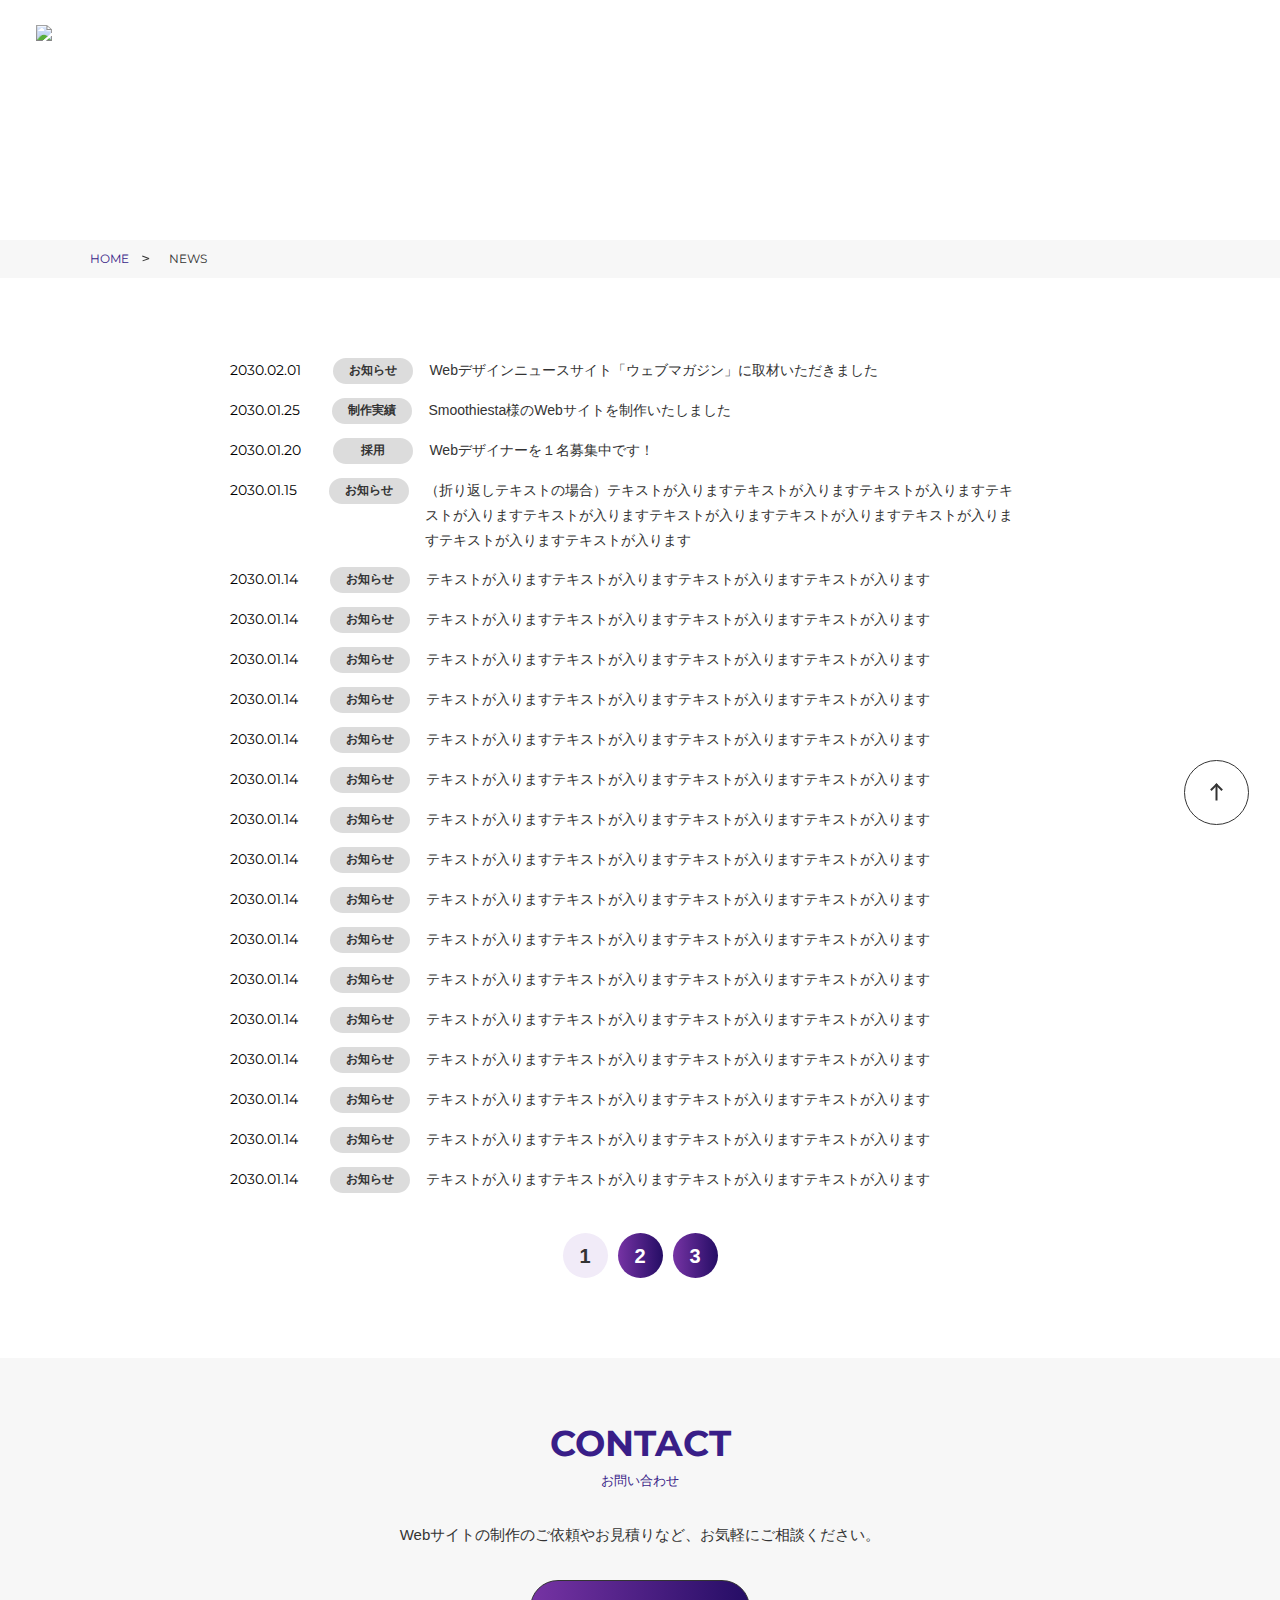
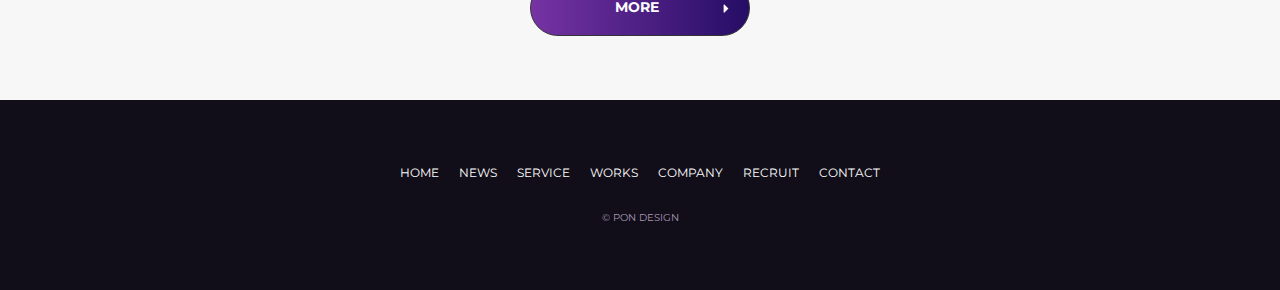
==== commit 4c5d995c: "Merge pull request #7 from kobarihirono/develop" ====
--- a/news/index.html
+++ b/news/index.html
@@ -21,29 +21,29 @@
   </head>
   <body>
     <div class="l-header-bg-top l-header-bg">
-      <header class="l-header">
-        <figure class="l-header__logo">
+      <header id="js-header" class="l-header">
+        <a href="/" class="l-header__logo">
           <img src="/assets/img/logo/logo.png" />
-        </figure>
+        </a>
         <nav class="l-header__nav">
           <ul class="l-header__nav-list">
             <li class="l-header__nav-list-item">
-              <a href="news/index.html">NEWS</a>
-            </li>
-            <li class="l-header__nav-list-item">
-              <a href="service.html">SERVICE</a>
-            </li>
-            <li class="l-header__nav-list-item">
-              <a href="works.html">WORKS</a>
-            </li>
-            <li class="l-header__nav-list-item">
-              <a href="company.html">COMPANY</a>
-            </li>
-            <li class="l-header__nav-list-item">
-              <a href="recruit.html">RECRUIT</a>
-            </li>
-            <li class="l-header__nav-list-item">
-              <a href="contact.html">CONTACT</a>
+              <a href="index.html">NEWS</a>
+            </li>
+            <li class="l-header__nav-list-item">
+              <a href="../service.html">SERVICE</a>
+            </li>
+            <li class="l-header__nav-list-item">
+              <a href="../works.html">WORKS</a>
+            </li>
+            <li class="l-header__nav-list-item">
+              <a href="../company.html">COMPANY</a>
+            </li>
+            <li class="l-header__nav-list-item">
+              <a href="../recruit.html">RECRUIT</a>
+            </li>
+            <li class="l-header__nav-list-item">
+              <a href="../contact.html">CONTACT</a>
             </li>
           </ul>
         </nav>
@@ -52,22 +52,22 @@
         <nav id="js-hamburger-nav" class="l-hamburger-nav">
           <ul class="l-hamburger-nav__list">
             <li class="l-hamburger-nav__list-item">
-              <a href="news/index.html">NEWS</a>
-            </li>
-            <li class="l-hamburger-nav__list-item">
-              <a href="service.html">SERVICE</a>
-            </li>
-            <li class="l-hamburger-nav__list-item">
-              <a href="works.html">WORKS</a>
-            </li>
-            <li class="l-hamburger-nav__list-item">
-              <a href="company.html">COMPANY</a>
-            </li>
-            <li class="l-hamburger-nav__list-item">
-              <a href="recruit.html">RECRUIT</a>
-            </li>
-            <li class="l-hamburger-nav__list-item">
-              <a href="contact.html">CONTACT</a>
+              <a href="index.html">NEWS</a>
+            </li>
+            <li class="l-hamburger-nav__list-item">
+              <a href="../service.html">SERVICE</a>
+            </li>
+            <li class="l-hamburger-nav__list-item">
+              <a href="../works.html">WORKS</a>
+            </li>
+            <li class="l-hamburger-nav__list-item">
+              <a href="../company.html">COMPANY</a>
+            </li>
+            <li class="l-hamburger-nav__list-item">
+              <a href="../recruit.html">RECRUIT</a>
+            </li>
+            <li class="l-hamburger-nav__list-item">
+              <a href="../contact.html">CONTACT</a>
             </li>
           </ul>
         </nav>
@@ -334,6 +334,7 @@
         <!-- .l-contact__button -->
       </section>
     </main>
+
     <footer class="l-footer">
       <nav class="l-footer__nav">
         <ul class="l-footer__nav-list">
@@ -342,32 +343,37 @@
               <a href="/">HOME</a>
             </li>
             <li class="l-footer__nav-list-item">
-              <a href="news/index.html">NEWS</a>
-            </li>
-            <li class="l-footer__nav-list-item">
-              <a href="service.html">SERVICE</a>
-            </li>
-            <li class="l-footer__nav-list-item">
-              <a href="works.html">WORKS</a>
+              <a href="index.html">NEWS</a>
+            </li>
+            <li class="l-footer__nav-list-item">
+              <a href="../service.html">SERVICE</a>
+            </li>
+            <li class="l-footer__nav-list-item">
+              <a href="../works.html">WORKS</a>
             </li>
           </div>
           <!-- .l-footer__nav-list-top -->
           <div class="l-footer__nav-list-group">
             <li class="l-footer__nav-list-item">
-              <a href="company.html">COMPANY</a>
-            </li>
-            <li class="l-footer__nav-list-item">
-              <a href="recruit.html">RECRUIT</a>
-            </li>
-            <li class="l-footer__nav-list-item">
-              <a href="contact.html">CONTACT</a>
+              <a href="../company.html">COMPANY</a>
+            </li>
+            <li class="l-footer__nav-list-item">
+              <a href="../recruit.html">RECRUIT</a>
+            </li>
+            <li class="l-footer__nav-list-item">
+              <a href="../contact.html">CONTACT</a>
             </li>
           </div>
         </ul>
       </nav>
       <p class="l-footer__copy">&copy; PON DESIGN</p>
+      <a href="#" id="js-circleArrow__wrap" class="c-circleArrow__wrap">
+        <div class="c-circleArrow"></div>
+      </a>
     </footer>
     <script src="https://ajax.googleapis.com/ajax/libs/jquery/3.5.1/jquery.min.js"></script>
     <script src="/assets/js/hamburger.js"></script>
+    <script src="/assets/js/scrollSmooth.js"></script>
+    <script src="/assets/js/scrollHeader.js"></script>
   </body>
 </html>
--- a/assets/scss/style.css
+++ b/assets/scss/style.css
@@ -445,11 +445,28 @@
   font-family: "Montserrat", sans-serif;
   display: flex;
   justify-content: space-between;
-  padding: 28px;
+  position: fixed;
+  width: 100%;
+  height: 64px;
+  padding: 20px 36px;
+  z-index: 1500;
+}
+.l-header:before {
+  content: "";
+  position: absolute;
+  top: 0;
+  left: 0;
+  right: 0;
+  bottom: 0;
+  background-color: #250D65;
+  opacity: 0;
+  z-index: -1;
+  transition: opacity 0.3s ease;
 }
 .l-header .l-header__nav {
   font-size: 14px;
   line-height: 25.6px;
+  font-weight: bold;
 }
 .l-header .l-header__nav .l-header__nav-list {
   display: flex;
@@ -457,8 +474,31 @@
   gap: 20px;
   cursor: pointer;
 }
-
-@media screen and (max-width: 1023px) {
+.l-header .l-header__nav .l-header__nav-list .l-header__nav-list-item a {
+  position: relative;
+  display: inline-block;
+}
+.l-header .l-header__nav .l-header__nav-list .l-header__nav-list-item a::after {
+  content: "";
+  position: absolute;
+  width: 100%;
+  height: 1px;
+  bottom: 0;
+  left: 0;
+  background-color: #FFFFFF;
+  transform: scale(0, 1);
+  transform-origin: right top;
+  transition: transform 0.3s ease;
+}
+.l-header .l-header__nav .l-header__nav-list .l-header__nav-list-item a:hover::after {
+  transform: scale(1, 1);
+  transform-origin: left top;
+}
+
+@media screen and (max-width: 1024px) {
+  .l-header {
+    padding: 20px 24px;
+  }
   .l-header .l-header__logo {
     width: 120px;
     height: 13px;
@@ -467,6 +507,10 @@
     display: none;
   }
 }
+.js-header-bg:before {
+  opacity: 1;
+}
+
 .l-hamburger {
   position: relative;
   display: none;
@@ -520,7 +564,7 @@
   transform: translateX(0);
 }
 
-@media screen and (max-width: 1023px) {
+@media screen and (max-width: 1024px) {
   .l-hamburger {
     display: block;
   }
@@ -531,7 +575,7 @@
 .l-header-sub-index {
   font-family: "Montserrat", sans-serif;
   text-align: center;
-  margin-top: 15%;
+  padding-top: 30%;
 }
 .l-header-sub-index .l-header-sub-index__main-title {
   font-size: 72px;
@@ -553,6 +597,7 @@
 .l-header-sub {
   font-family: "Montserrat", sans-serif;
   text-align: center;
+  padding-top: 100px;
 }
 .l-header-sub .l-header-sub__main-title {
   font-size: 36px;
@@ -565,7 +610,7 @@
   margin-top: 12px;
 }
 
-@media screen and (max-width: 1023px) {
+@media screen and (max-width: 1024px) {
   .l-header-sub-index .l-header-sub-index__main-title {
     font-size: 48px;
     line-height: 56px;
@@ -577,11 +622,11 @@
     font-size: 30px;
   }
 }
-@media screen and (max-width: 639px) {
+@media screen and (max-width: 640px) {
   .l-header-sub-index {
     text-align: left;
     margin-left: 5%;
-    margin-top: 35%;
+    padding-top: 50%;
   }
   .l-header-sub-index .l-header-sub-index__main-title {
     width: 320px;
@@ -625,7 +670,7 @@
   margin-top: 28px;
 }
 
-@media screen and (max-width: 1023px) {
+@media screen and (max-width: 1024px) {
   .l-footer .l-footer__nav .l-footer__nav-list {
     flex-direction: column;
     align-items: center;
@@ -647,7 +692,7 @@
   margin-top: 32px;
 }
 
-@media screen and (max-width: 639px) {
+@media screen and (max-width: 640px) {
   .l-contact .l-contact__message {
     font-size: 14px;
     line-height: 25.2px;
@@ -667,7 +712,7 @@
   height: 240px;
 }
 
-@media screen and (max-width: 639px) {
+@media screen and (max-width: 640px) {
   .l-additional-break::before {
     content: "\a";
     white-space: pre-line;
@@ -730,7 +775,7 @@
   color: #391E88;
 }
 
-@media screen and (max-width: 1023px) {
+@media screen and (max-width: 1024px) {
   .c-mainTitle {
     font-size: 30px;
     line-height: 36px;
@@ -786,6 +831,101 @@
   transform-origin: bottom left;
 }
 
+.c-circleArrow {
+  position: relative;
+  width: 65px;
+  height: 65px;
+  left: -50%;
+  bottom: 50px;
+  border: 1px solid #333333;
+  border-radius: 50%;
+  background-color: #FFFFFF;
+  display: flex;
+  justify-content: center;
+  align-items: center;
+  z-index: 1499;
+}
+.c-circleArrow::before {
+  content: "";
+  position: absolute;
+  right: 37%;
+  width: 15px;
+  height: 2px;
+  background-color: #333333;
+  transform: rotate(90deg);
+}
+.c-circleArrow::after {
+  content: "";
+  position: absolute;
+  top: 38%;
+  right: 42%;
+  width: 9px;
+  height: 9px;
+  border-top: 2px solid #333333;
+  border-right: 2px solid #333333;
+  transform: rotate(315deg);
+}
+.c-circleArrow:hover::before {
+  animation: footer-arrowMove-before 0.4s ease-in-out forwards;
+}
+.c-circleArrow:hover::after {
+  animation: footer-arrowMove-after 0.4s ease-in-out forwards;
+}
+
+.c-circleArrow__wrap {
+  position: fixed;
+  top: 90%;
+  left: 95%;
+}
+
+@keyframes footer-arrowMove-before {
+  0% {
+    top: 50%;
+    opacity: 1;
+  }
+  25% {
+    top: 10%;
+    opacity: 0;
+  }
+  75% {
+    top: 100%;
+    opacity: 0;
+  }
+  100% {
+    top: 50%;
+    opacity: 1;
+  }
+}
+@keyframes footer-arrowMove-after {
+  0% {
+    top: 38%;
+    opacity: 1;
+  }
+  25% {
+    top: 5%;
+    opacity: 0;
+  }
+  75% {
+    top: 90%;
+    opacity: 0;
+  }
+  100% {
+    top: 38%;
+    opacity: 1;
+  }
+}
+@media screen and (max-width: 768px) {
+  .c-circleArrow {
+    left: -80%;
+    bottom: 45px;
+  }
+}
+@media screen and (max-width: 640px) {
+  .c-circleArrow {
+    left: -90%;
+    bottom: 40px;
+  }
+}
 .c-time {
   font-family: "Montserrat", sans-serif;
   font-size: 14px;
@@ -793,7 +933,7 @@
   color: #000000;
 }
 
-@media screen and (max-width: 639px) {
+@media screen and (max-width: 640px) {
   .c-time {
     font-size: 12px;
   }
@@ -825,7 +965,7 @@
   line-height: 25.2px;
 }
 
-@media screen and (max-width: 639px) {
+@media screen and (max-width: 640px) {
   .c-newsItem {
     flex-direction: column;
   }
@@ -893,7 +1033,7 @@
   margin-top: 16px;
 }
 
-@media screen and (max-width: 639px) {
+@media screen and (max-width: 640px) {
   .c-serviceCard {
     width: 100%;
   }
@@ -936,7 +1076,7 @@
   margin-top: 16px;
 }
 
-@media screen and (max-width: 1023px) {
+@media screen and (max-width: 1024px) {
   .c-serviceContext {
     flex-direction: column;
   }
@@ -951,7 +1091,7 @@
     margin-top: 24px;
   }
 }
-@media screen and (max-width: 639px) {
+@media screen and (max-width: 640px) {
   .c-serviceContext .c-serviceContext__textarea .c-serviceContext__textarea-title {
     font-size: 18px;
     line-height: 21.6px;
@@ -1049,7 +1189,7 @@
   margin-top: 12px;
 }
 
-@media screen and (max-width: 1023px) {
+@media screen and (max-width: 1024px) {
   .p-company {
     width: 92%;
   }
@@ -1148,7 +1288,7 @@
   line-height: 14.4px;
 }
 
-@media screen and (max-width: 1023px) {
+@media screen and (max-width: 1024px) {
   .p-contact {
     width: 92%;
     padding: 50px 0;
@@ -1289,7 +1429,7 @@
   width: 77%;
   margin: auto;
   padding: 64px 0;
-  z-index: 10;
+  z-index: -5;
 }
 .p-index-recruit .p-index-recruit__context {
   display: flex;
@@ -1318,7 +1458,7 @@
   height: 100%;
 }
 
-@media screen and (max-width: 1023px) {
+@media screen and (max-width: 1024px) {
   .p-index-news .p-index-news__inner {
     flex-direction: column;
   }
@@ -1375,7 +1515,7 @@
     width: 100%;
   }
 }
-@media screen and (max-width: 639px) {
+@media screen and (max-width: 640px) {
   .p-index-news {
     width: 92%;
   }
@@ -1412,7 +1552,7 @@
     line-height: 25.2px;
   }
 }
-@media screen and (max-width: 419px) {
+@media screen and (max-width: 420px) {
   .p-index-works .p-index-works__img {
     bottom: 70%;
   }
@@ -1420,7 +1560,7 @@
     padding: 30px 0;
   }
 }
-@media screen and (max-width: 339px) {
+@media screen and (max-width: 340px) {
   .p-index-works {
     margin-top: 70%;
   }
@@ -1535,7 +1675,7 @@
      object-fit: cover;
 }
 
-@media screen and (max-width: 1023px) {
+@media screen and (max-width: 1024px) {
   .p-recruit .p-recruit__title .p-recruit__title-main {
     font-size: 48px;
     line-height: 57.8px;
@@ -1544,7 +1684,7 @@
     font-size: 28px;
   }
 }
-@media screen and (max-width: 639px) {
+@media screen and (max-width: 640px) {
   .p-recruit {
     padding: 50px 0;
   }
@@ -1586,7 +1726,7 @@
   padding: 120px 0;
 }
 
-@media screen and (max-width: 1023px) {
+@media screen and (max-width: 1024px) {
   .p-service {
     width: 92%;
   }
@@ -1601,7 +1741,7 @@
   padding: 120px 0;
 }
 
-@media screen and (max-width: 1023px) {
+@media screen and (max-width: 1024px) {
   .p-works {
     width: 92%;
     display: flex;
@@ -1622,7 +1762,7 @@
   margin-bottom: 80px;
 }
 
-@media screen and (max-width: 1023px) {
+@media screen and (max-width: 1024px) {
   .p-news-index .p-news-index__newsItems {
     width: 92%;
     margin: auto;
@@ -1710,12 +1850,17 @@
   margin-top: 24px;
 }
 
-@media screen and (max-width: 1023px) {
+@media screen and (max-width: 1024px) {
   .p-news-show {
     width: 92%;
   }
-}
-@media screen and (max-width: 639px) {
+  .p-news-show .p-news-show__responsive-image {
+    background-image: url("/assets/img/icon/sns-btn_sp.png");
+    width: 328px;
+    height: 68;
+  }
+}
+@media screen and (max-width: 640px) {
   .p-news-show .p-news-show__title {
     font-size: 22px;
     line-height: 33px;
